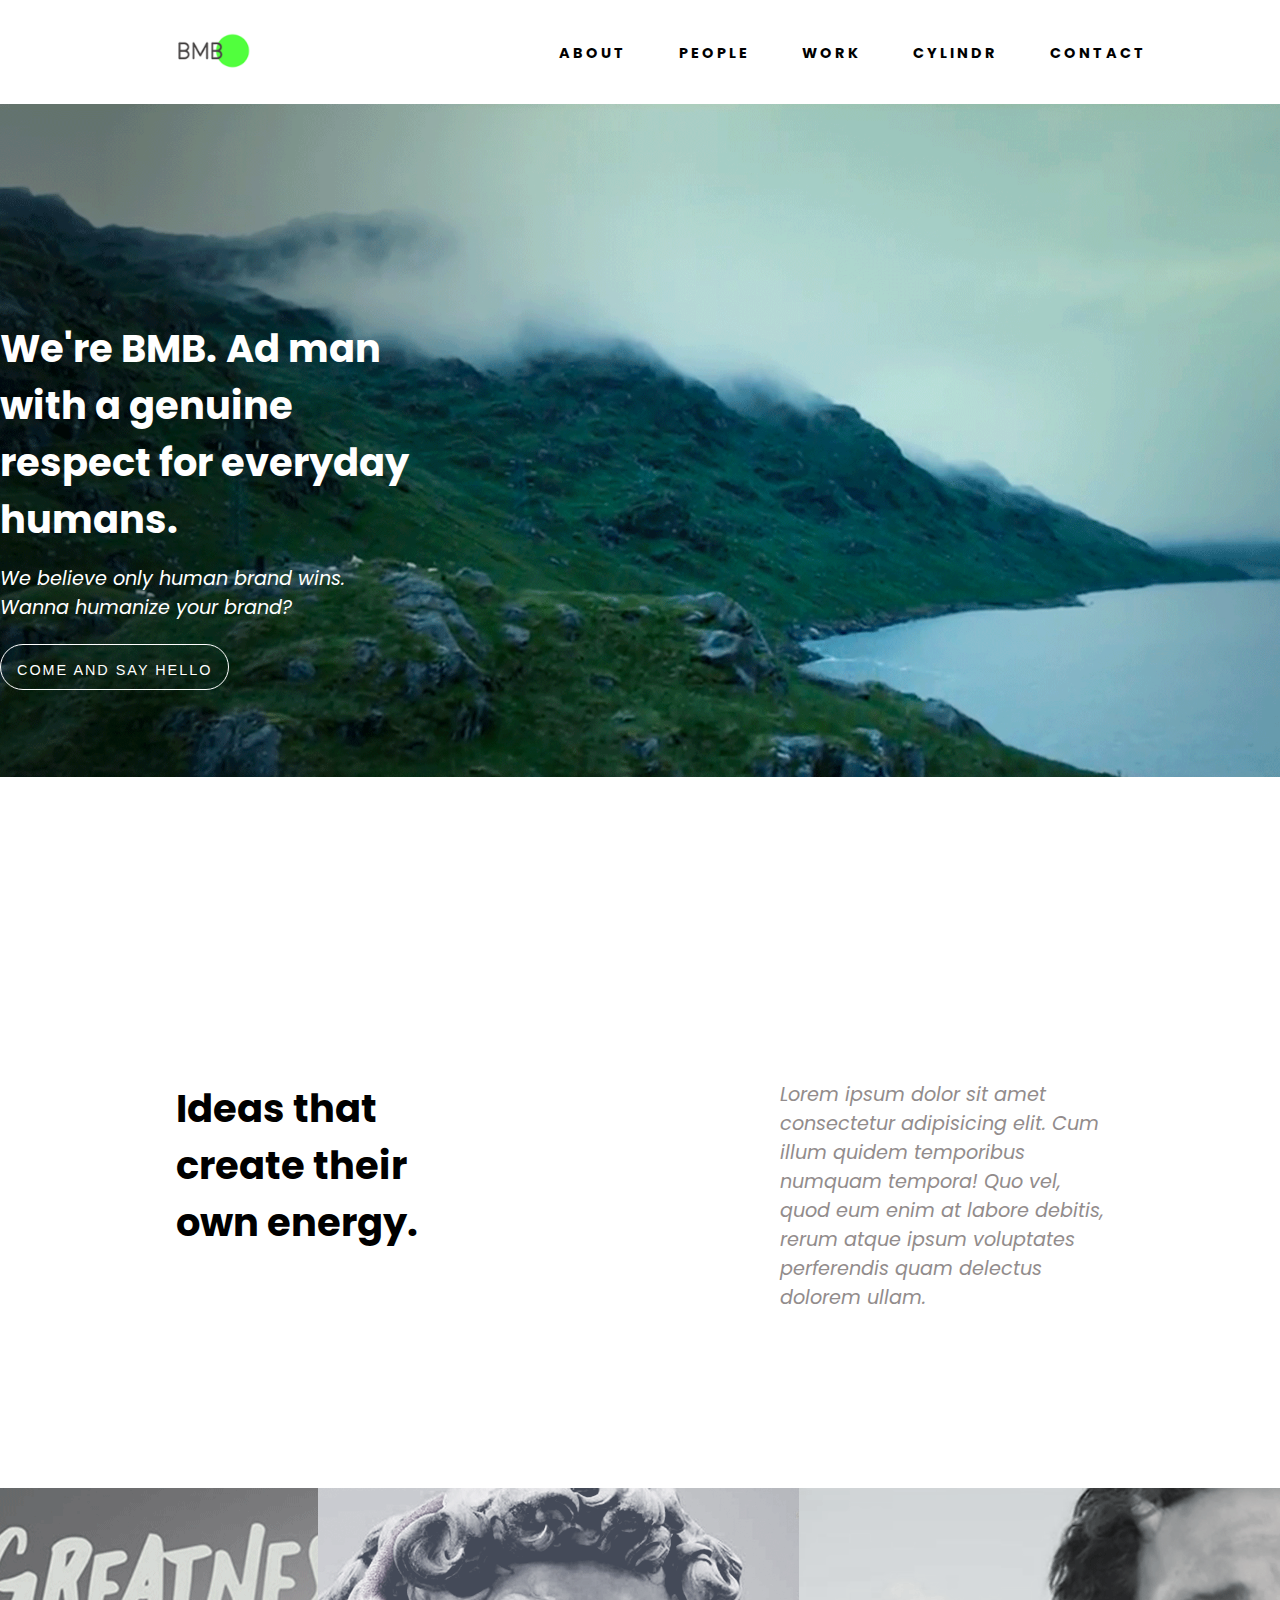
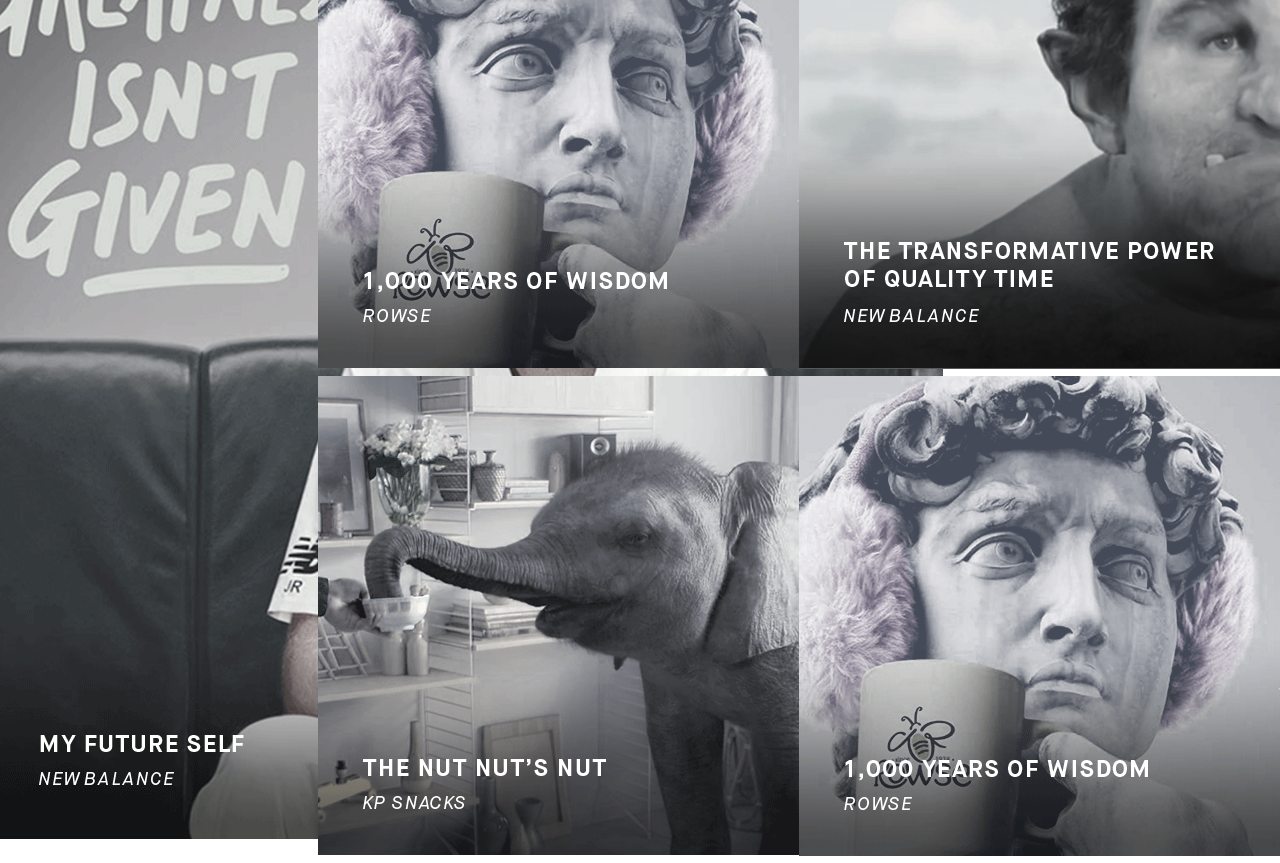
==== index.html @ da02ff1f "added gallery section, fixes soon" ====
<!DOCTYPE html>
<html lang="en">
<head>
    <meta charset="UTF-8">
    <meta name="viewport" content="width=device-width, initial-scale=1.0">
    <meta http-equiv="X-UA-Compatible" content="ie=edge">
    <link href="https://fonts.googleapis.com/css?family=Poppins&display=swap" rel="stylesheet">
    <link rel="stylesheet" href="style.css">
    <title>Document</title>
</head>
<body>
    <!-- Navigation -->
    <div class="wrapper">
        <nav>
            <div class="logo">
                <img src="logo.png" alt="logo">
            </div>
            <ul class="nav-links">
                <li><a href="#" class="underline">About</a></li>
                <li><a href="#" class="underline">People</a></li>
                <li><a href="#" class="underline">Work</a></li>
                <li><a href="#" class="underline">Cylindr</a></li>
                <li><a href="#" class="underline">Contact</a></li>
            </ul>
            <div class="burger">
                <div class="line1"></div>
                <div class="line2"></div>
                <div class="line3"></div>
            </div>
        </nav>
    </div>

    <!-- Jumbotron -->
    <div id="lead-banner">
        <img src="photos/main-kv.png" alt="main kv">
        <div class="banner-overlay">
            <div class="wrapper">
                <div class="banner-title">
                    <h1>We're BMB. Ad man with a genuine respect for everyday humans.</h1>
                    <p>We believe only human brand wins. Wanna humanize your brand?</p>
                    <button class="hello"><a href="#">Come and say hello</a></button>
                </div>
                
            </div>
        </div>
    </div>

    <!-- Ideas -->
    <div class="wrapper">
        <div class="columns">
            <div class="ideas">
                <h1>Ideas that create their own energy.</h1>
            </div>
            <div class="paragraph">
                <p>Lorem ipsum dolor sit amet consectetur adipisicing elit. Cum illum quidem temporibus numquam tempora! Quo vel, quod eum enim at labore debitis, rerum atque ipsum voluptates perferendis quam delectus dolorem ullam.</p>
            </div> 
        </div>
    </div>

    <!-- Gallery -->
    <section class="gallery-section">
        <div class="gallery">
            <a href="photos/gallery/folio5.png" class="big"><img src="photos/gallery/folio5.png" alt="1.000 years of wisdom"></a>
            <a href="photos/gallery/folio11.png" class="big"><img src="photos/gallery/folio11.png" alt="Who's the daddy?"></a>
            <a href="photos/gallery/folio3.png" class="big"><img src="photos/gallery/folio3.png" alt="The transformative power of quality time"></a>
            <a href="photos/gallery/folio2.png" class="big"><img src="photos/gallery/folio2.png" alt="The nut nut's nut"></a>
            <a href="photos/gallery/folio1.png" class="big"><img src="photos/gallery/folio1.png" alt="My future self"></a> 
            
            
        </div>
    </section>


    <script src="app.js"></script>
</body>
</html>
---- style.css ----
* {
    margin: 0;
    padding: 0;
    box-sizing: border-box;
}

body {
    background-color: #fff;
    font-family: 'Poppins', sans-serif;
}

:root {
    --main-green: #51FF3D;
    --overlay-color: rgba(0, 0, 0, 0.15);
}

.wrapper {
    max-width: 1400px;
    margin: auto;
}

nav {
    display: flex;
    justify-content: space-around;
    align-items: center;
    color: #000;
    text-transform: uppercase;
}

.logo {
    transform: scale(0.);
    -webkit-transform: scale(0.4);
    scale: (0.4);
    -moz-transform: scale(0.);
    scale: (0.4);
    -ms-transform: scale(0.);
    scale: (0.4);
    -o-transform: scale(0.);
    scale: (0.4);
}

.nav-links {
    display: flex;
    justify-content: space-around;
    width: 50%;
}

.nav-links li {
    list-style: none;
}

.nav-links a {
    text-decoration: none;
    color: #000;
    letter-spacing: 3px;
    font-weight: bold;
    font-size: .9rem;
}

.burger {
    display: none;
    cursor: pointer;
}

.burger div {
    width: 25px;
    height: 2px;
    background-color: #000;
    margin: 5px;
    transition: all .3s ease;
    -webkit-transition: all .3s ease;
    -moz-transition: all .3s ease;
    -ms-transition: all .3s ease;
    -o-transition: all .3s ease;
}

hr {
    display: none;
}

.underline {
    display: inline-block;
    position: relative;
}

.underline::before {
    content: '';
    position: absolute;
    width: 100%;
    transform: scaleX(0);
    height: 7px;
    bottom: -7px;
    left: 0;
    background-color: var(--main-green);
    transform-origin: bottom right;
    transition: transform 0.18s ease-out;
}

.underline:hover::before {
    transform: scaleX(1);
    transform-origin: bottom left;
}

/* Jumbotron */
#lead-banner img {
    width: 100%;
    background: no-repeat center center;
}

#lead-banner {
    height: 88.9vh;
    overflow: hidden;
    position: relative;
}

.banner-overlay {
    position: absolute;
    top: 27%;
    width: 100%;
    
}

.banner-title {
    color: #fff;
    max-width: 440px;
    font-size: 1.2rem;
}

#lead-banner p {
    /* font-size: .8rem; */
    font-style: italic;
    margin-top: 1rem;
    max-width: 350px;
}

.hello {
    border: 1px solid #fff;
    font-size: 1.5rem;
    background: none;
    padding: 8px 16px;
    /* line-height: 100%; */
    text-decoration: none;
    margin-top: 1.4rem;
    border-radius: 50px;
    -webkit-border-radius: 50px;
    -moz-border-radius: 50px;
    -ms-border-radius: 50px;
    -o-border-radius: 50px;
    letter-spacing: 2px;
    transition: .8s;
    -webkit-transition: .8s;
    -moz-transition: .8s;
    -ms-transition: .8s;
    -o-transition: .8s;
    cursor: pointer;
}

.hello a {
    text-decoration: none;
    color: #fff;
    text-transform: uppercase;
    font-size: .6em;
    
}

.columns {
    display: flex;
}

.columns .ideas {
    font-weight: 700;
    max-width: 380px;
    flex: 2;
    padding: 4rem;
    margin: 7rem;
    font-size: 1.2rem;
}

.columns .paragraph {
    /* max-width: 320px; */
    flex: 2;
    padding: 4rem;
    margin: 7rem;
    font-style: italic;
    color: rgb(146, 140, 140);
    font-size: .9em;
    max-width: 480px;
    font-size: 1.2rem;
}

/* Gallery */
.gallery-section .gallery {
    display: grid;
    grid-template-columns: repeat(5, 1fr);
    /*overflow: hidden;*/
    
}

.gallery-section .gallery a:nth-child(1) {
    grid-row: 1/3;
    grid-column: 1/4;
}

.gallery-section .gallery a:nth-child(2) {
    grid-row: 1/2;
    grid-column: 4/5;
}






@media screen and (max-width: 1024px) {
    .nav-links {
        width: 60%;
    }
}

@media screen and (max-width: 700px) {
    body {
        overflow-x: hidden;
    }
    
        
    .nav-links {
        position: absolute;
        right: 0;
        height: 50vh;
        top: 9vh;
        background-color: #fff;
        flex-direction: column;
        align-items: center;
        width: 100%;
        transform: translateX(100%);
        -webkit-transform: translateX(100%);
        -moz-transform: translateX(100%);
        -ms-transform: translateX(100%);
        -o-transform: translateX(100%);
        transition: transform .5s ease-in;
        -webkit-transition: transform .5s ease-in;
        -moz-transition: transform .5s ease-in;
        -ms-transition: transform .5s ease-in;
        -o-transition: transform .5s ease-in;
        z-index: 99;
    }

    .nav-links li {
        opacity: 0;

    }

    .nav-links a {
        letter-spacing: 1px;
        font-size: 1.2em;
        cursor: default;
    }

    .burger {
        display: block;
    }


    .nav-active {
        transform: translateX(0);
        -webkit-transform: translateX(0);
        -moz-transform: translateX(0);
        -ms-transform: translateX(0);
        -o-transform: translateX(0);
    }

    @keyframes navLinkFade {
        from {
            opacity: 0;
            transform: translateX(50px);
            -webkit-transform: translateX(50px);
            -moz-transform: translateX(50px);
            -ms-transform: translateX(50px);
            -o-transform: translateX(50px);
        }

        to {
            opacity: 1;
            transform: translateX(0px);
            -webkit-transform: translateX(0px);
            -moz-transform: translateX(0px);
            -ms-transform: translateX(0px);
            -o-transform: translateX(0px);
        }
    }

    .toggle .line1 {
        transform: rotate(-45deg) translate(-5px, 6px);
        -webkit-transform: rotate(-45deg) translate(-5px, 6px);
        -moz-transform: rotate(-45deg) translate(-5px, 6px);
        -ms-transform: rotate(-45deg) translate(-5px, 6px);
        -o-transform: rotate(-45deg) translate(-5px, 6px);
    }

    .toggle .line2 {
        opacity: 0;
    }

    .toggle .line3 {
        transform: rotate(45deg) translate(-5px, -6px);
        -webkit-transform: rotate(45deg) translate(-5px, -6px);
        -moz-transform: rotate(45deg) translate(-5px, -6px);
        -ms-transform: rotate(45deg) translate(-5px, -6px);
        -o-transform: rotate(45deg) translate(-5px, -6px);
    }
    .underline::before {
        display: none;
    }
}
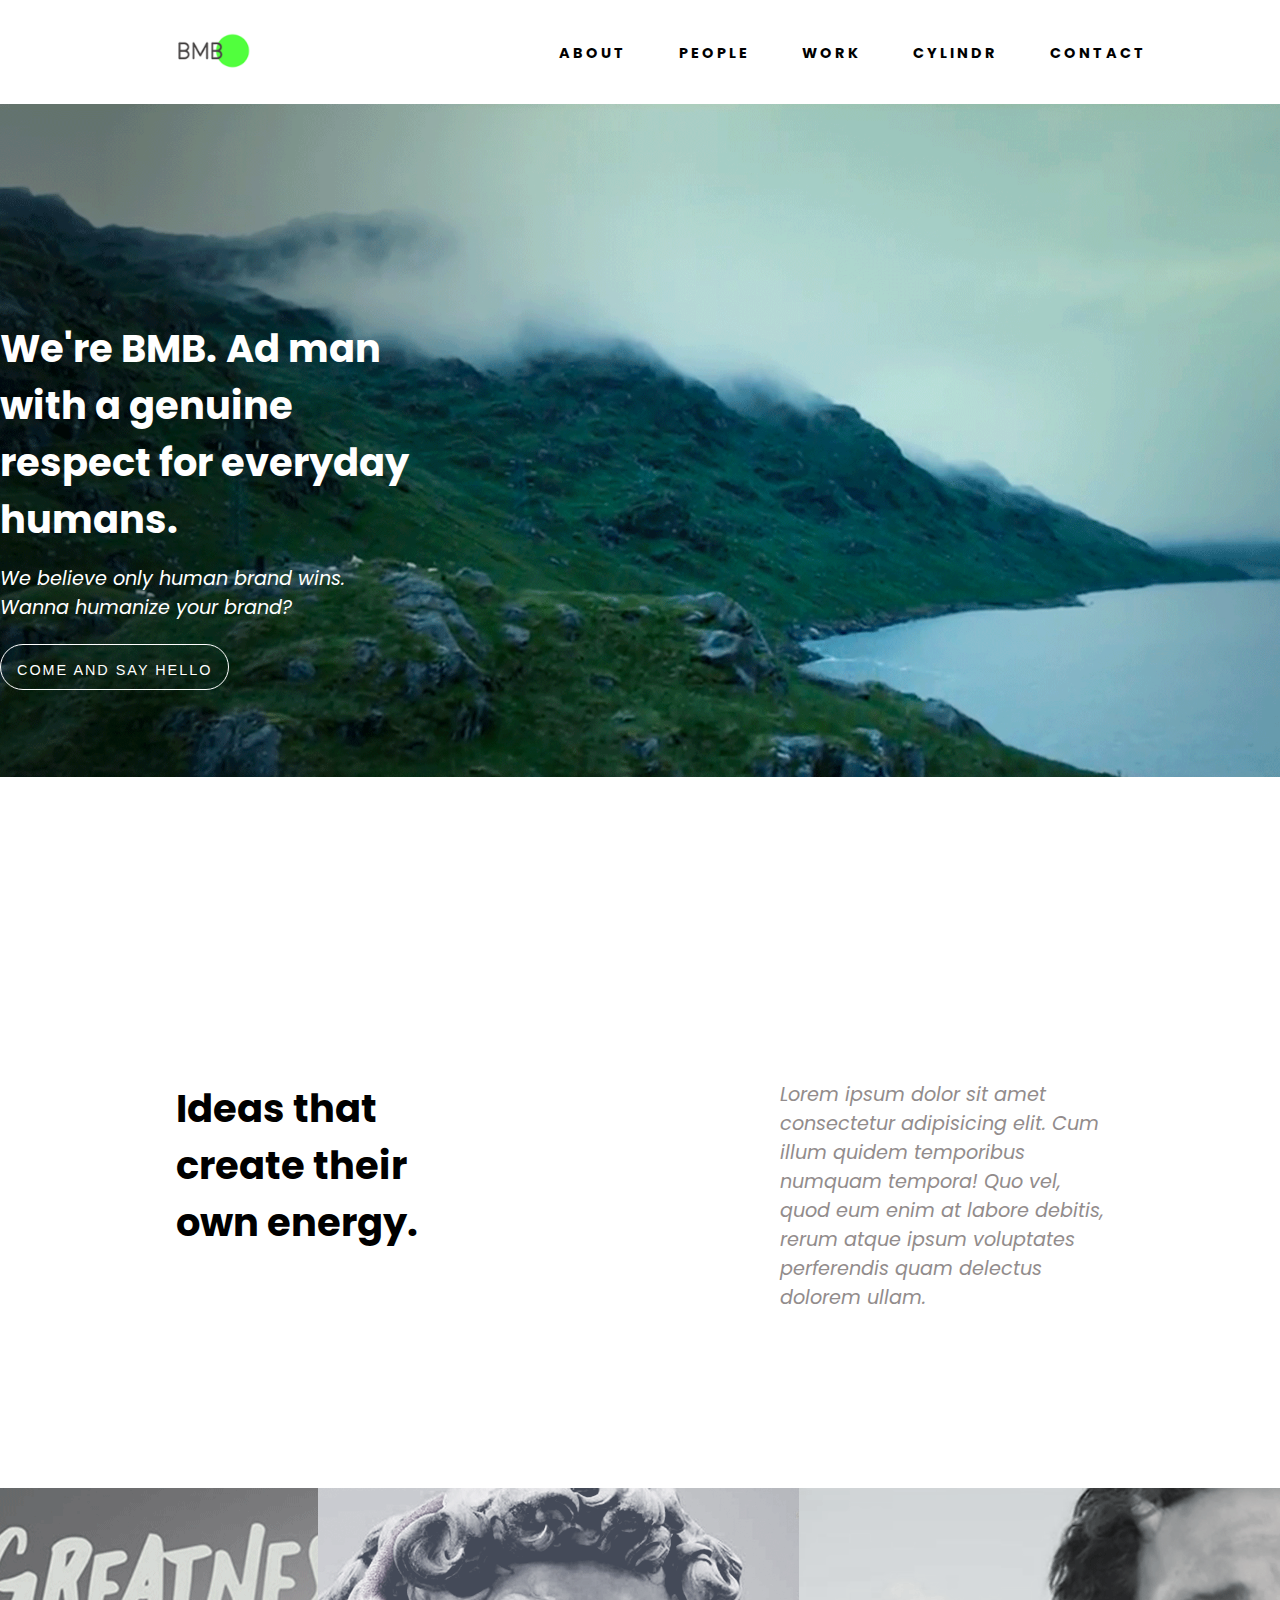
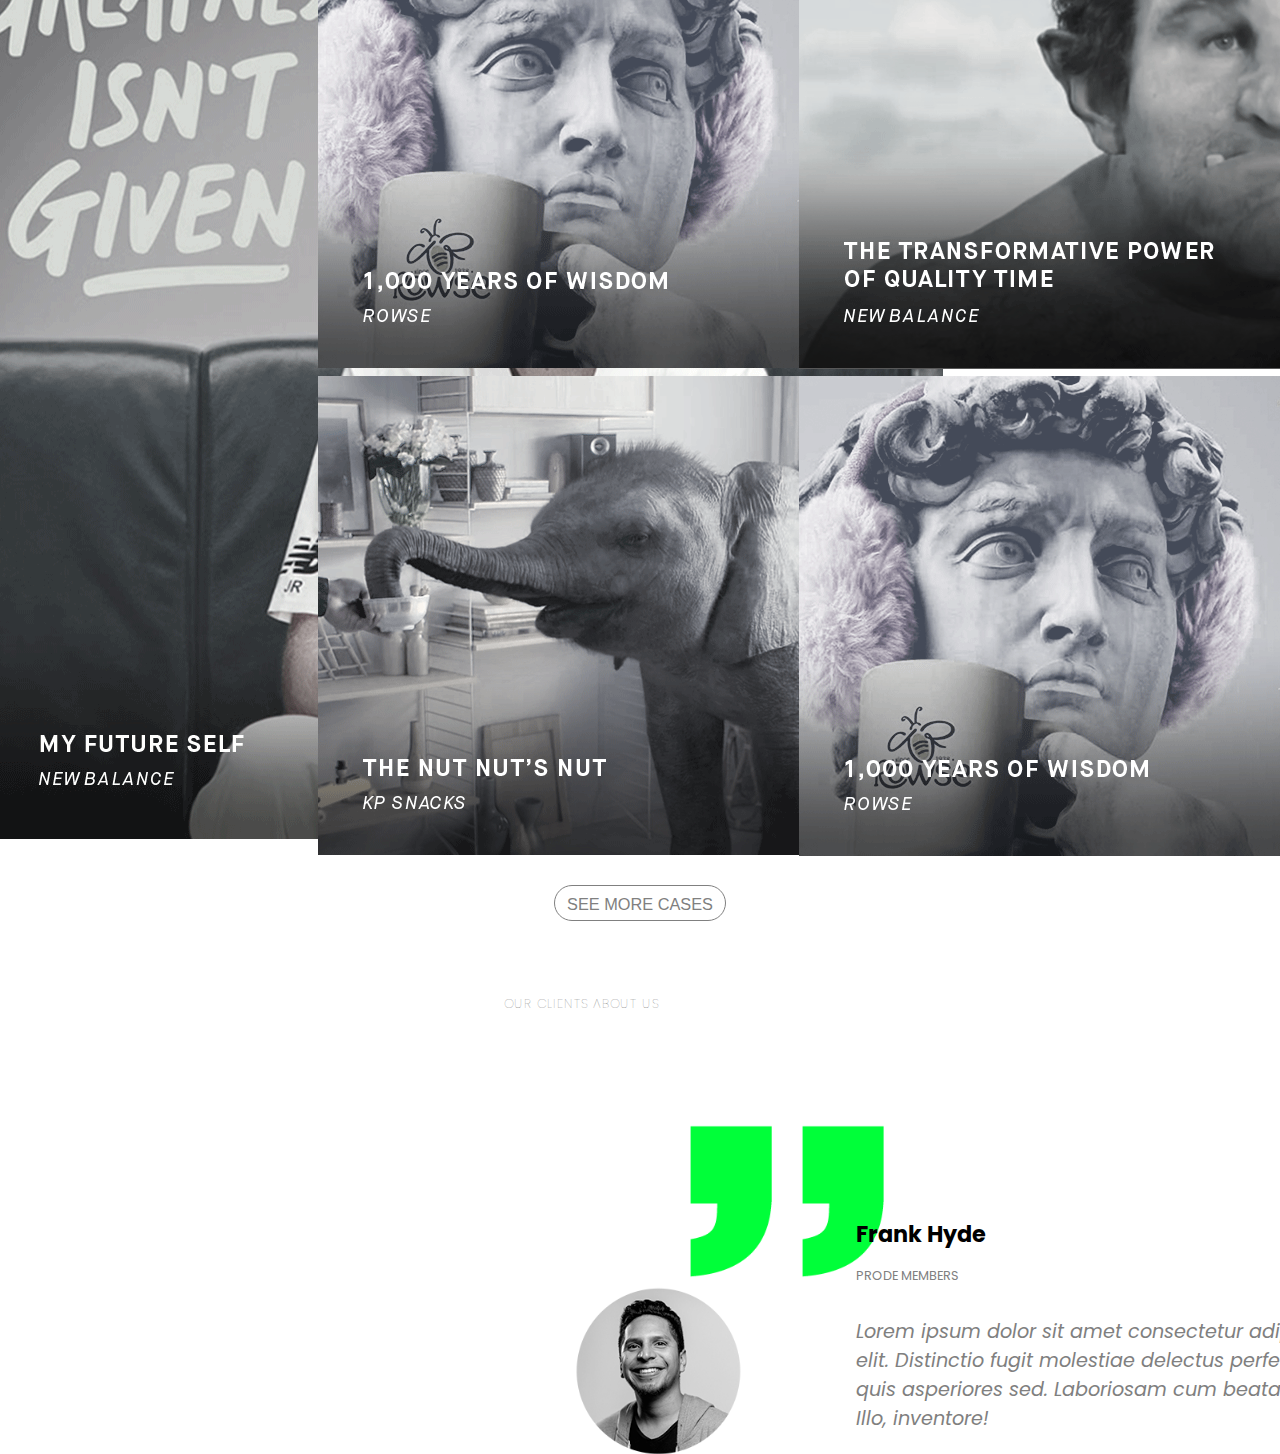
==== commit 31e4340d: "about us" ====
--- a/index.html
+++ b/index.html
@@ -65,10 +65,22 @@
             <a href="photos/gallery/folio3.png" class="big"><img src="photos/gallery/folio3.png" alt="The transformative power of quality time"></a>
             <a href="photos/gallery/folio2.png" class="big"><img src="photos/gallery/folio2.png" alt="The nut nut's nut"></a>
             <a href="photos/gallery/folio1.png" class="big"><img src="photos/gallery/folio1.png" alt="My future self"></a> 
-            
-            
         </div>
     </section>
+    <div class="cases">
+        <button class="hello2"><a href="#">See more cases</a></button>
+    </div>
+
+    <!-- Clients -->
+    <section class="clients">
+        <h2>Our clients about us</h2>
+        <h3>Frank Hyde</h3>
+        <h4>Prode Members</h4>
+        <img src="photos/quotes.png" alt="quotes">
+        <img src="photos/testimonialphoto.png" class="testimonial" alt="testimonial photo">
+        <blockquote>Lorem ipsum dolor sit amet consectetur adipisicing elit. Distinctio fugit molestiae delectus perferendis, quis asperiores sed. Laboriosam cum beatae et. Illo, inventore!</blockquote>
+    </section>
+
 
 
     <script src="app.js"></script>
--- a/style.css
+++ b/style.css
@@ -205,6 +205,106 @@
     grid-row: 1/2;
     grid-column: 4/5;
 }
+
+.cases {
+    text-align: center;
+    margin-bottom: 2rem;
+    transition: .6s;
+    -webkit-transition: .6s;
+    -moz-transition: .6s;
+    -ms-transition: .6s;
+    -o-transition: .6s;
+}
+
+.hello2 {
+    border: 1px solid grey;
+    font-size: 1.7rem;
+    background: none;
+    
+    padding: 8px 12px;
+    line-height: 50%;
+    text-decoration: none;
+    margin-top: 1.4rem;
+    border-radius: 50px;
+}
+
+.hello2 a {
+    text-decoration: none;
+    text-transform: uppercase;
+    font-size: .6em;
+    color: grey;
+}
+
+/* Clients */
+
+.clients {
+    margin: 6rem;
+    position: relative;
+}
+
+.clients h2 {
+    position: absolute;
+    top: -30px;
+    left: 400px;
+    color: grey;
+    font-size: .8em;
+    text-transform: uppercase;
+    padding: 8px;
+    font-weight: 100;
+    letter-spacing: 1px;
+}
+
+.clients h3 {
+    position: absolute;
+    top: 200px;
+    left: 760px;
+    z-index: 2;
+    font-size: 1.4em;
+}
+
+.clients h4 {
+    position: absolute;
+    top: 250px;
+    left: 760px;
+    text-transform: uppercase;
+    color: grey;
+    font-weight: 400;
+    font-size: .8em;
+}
+
+.clients img {
+    position: absolute;
+    left: 570px;
+    top: 90px;
+    transform: scale(.8);
+    -webkit-transform: scale(.8);
+    -moz-transform: scale(.8);
+    -ms-transform: scale(.8);
+    -o-transform: scale(.8);
+}
+
+.clients .testimonial {
+    position: absolute;
+    top: 250px;
+    left: 460px;
+    transform: scale(.8);
+    -webkit-transform: scale(.8);
+    -moz-transform: scale(.8);
+    -ms-transform: scale(.8);
+    -o-transform: scale(.8);
+}
+
+.clients blockquote {
+    position: absolute;
+    top: 300px;
+    left: 760px;
+    width: 500px;
+    color: grey;
+    font-style: italic;
+    font-size: 1.2em;
+}
+
+
 
 
 
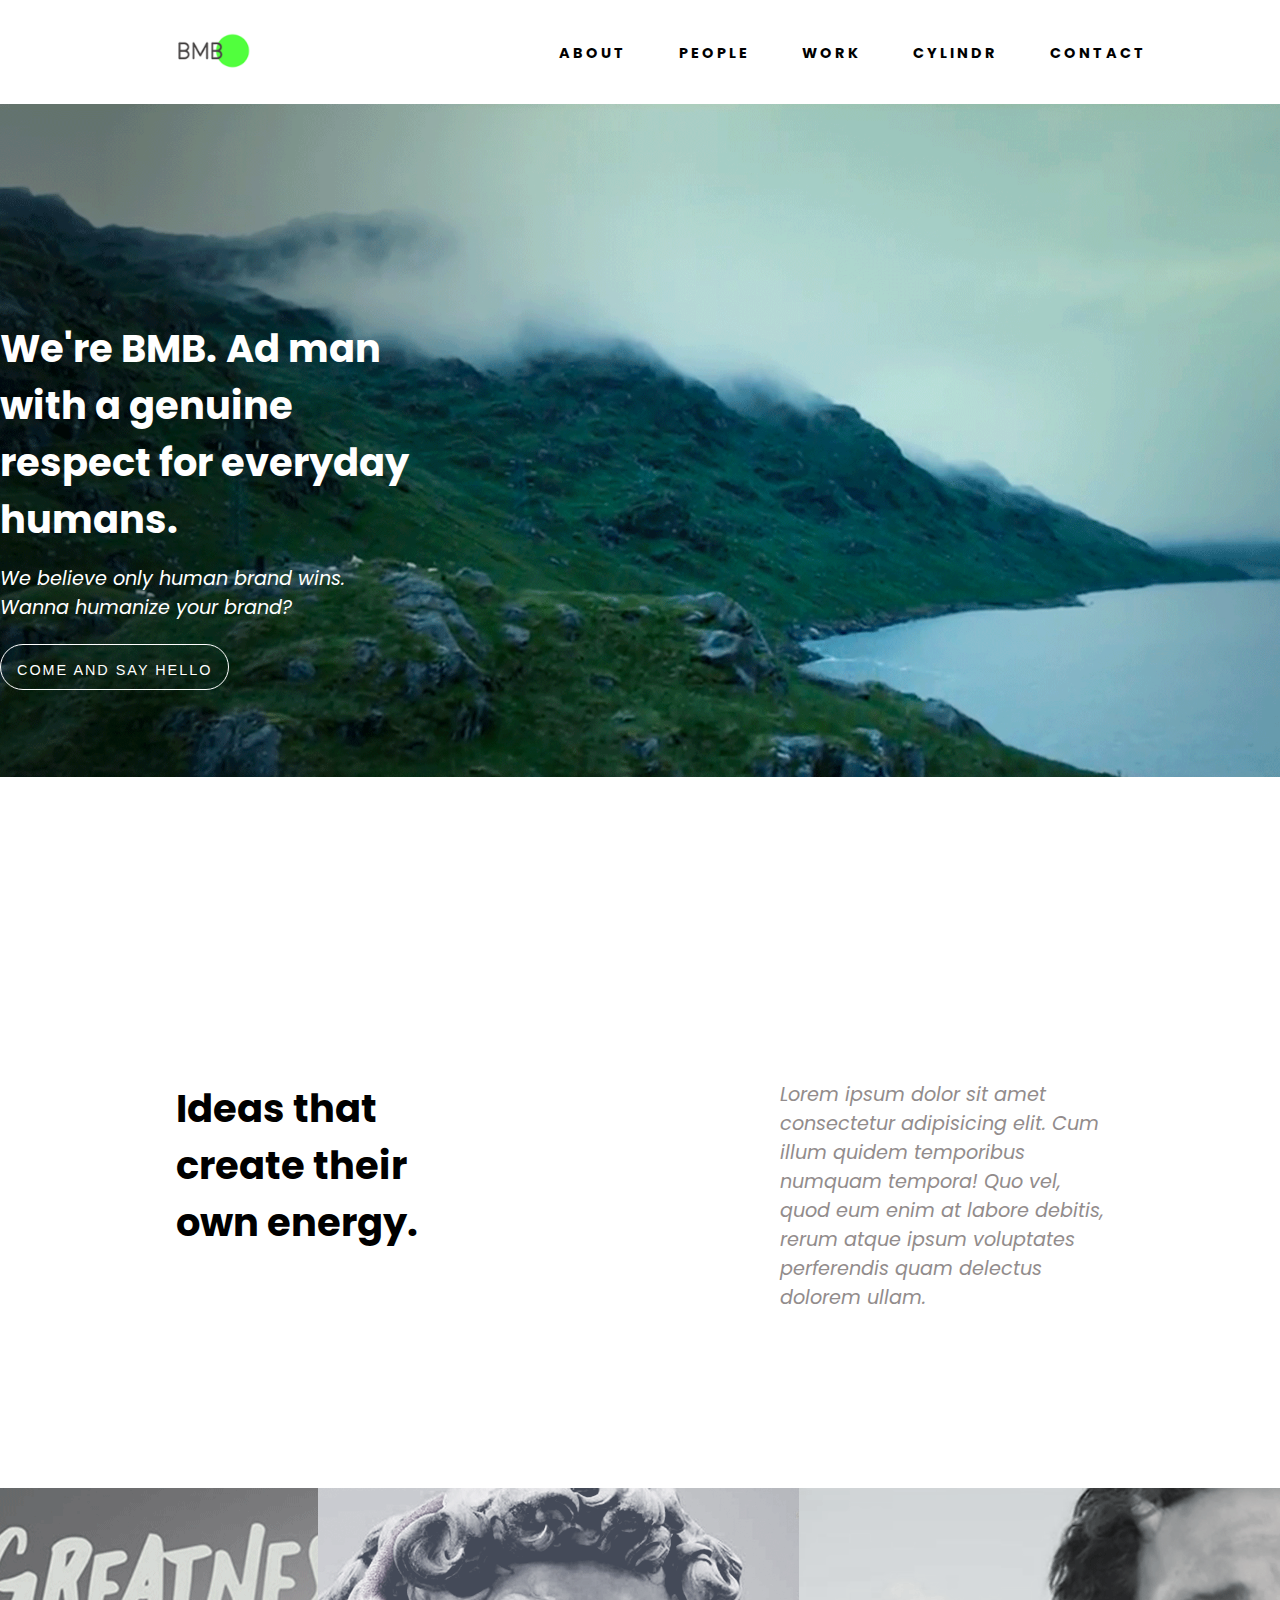
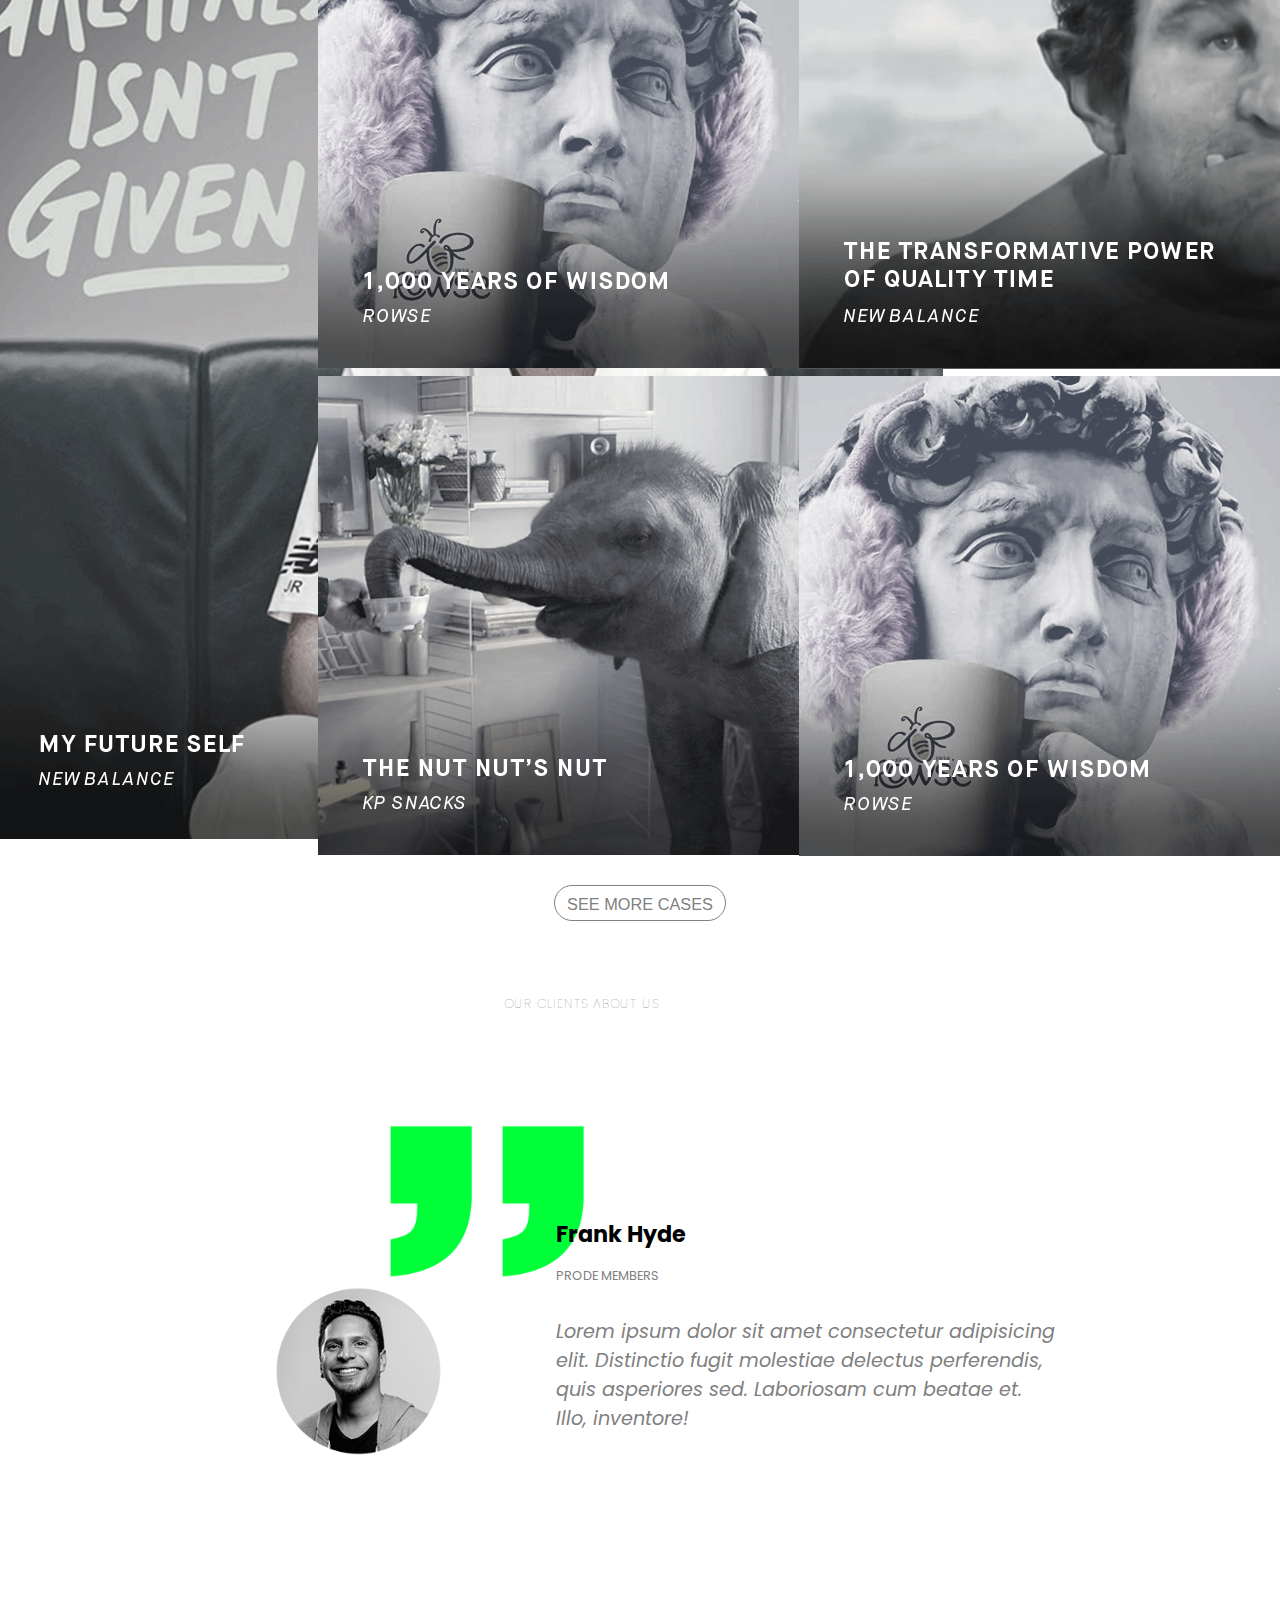
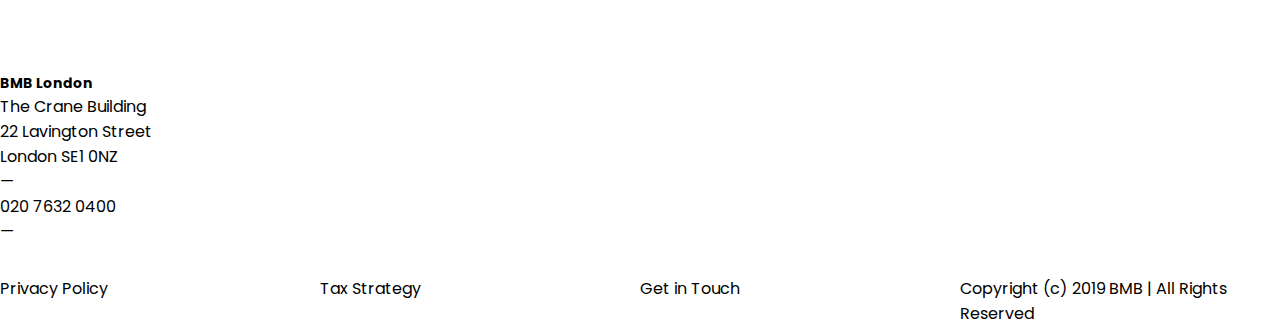
==== commit e312cf92: "added footer" ====
--- a/index.html
+++ b/index.html
@@ -72,16 +72,48 @@
     </div>
 
     <!-- Clients -->
-    <section class="clients">
-        <h2>Our clients about us</h2>
-        <h3>Frank Hyde</h3>
-        <h4>Prode Members</h4>
-        <img src="photos/quotes.png" alt="quotes">
-        <img src="photos/testimonialphoto.png" class="testimonial" alt="testimonial photo">
-        <blockquote>Lorem ipsum dolor sit amet consectetur adipisicing elit. Distinctio fugit molestiae delectus perferendis, quis asperiores sed. Laboriosam cum beatae et. Illo, inventore!</blockquote>
-    </section>
+    <div class="wrapper">
+        <div class="clients">
+            <h2>Our clients about us</h2>
+            <h3>Frank Hyde</h3>
+            <h4>Prode Members</h4>
+            <img src="photos/quotes.png" alt="quotes">
+            <img src="photos/testimonialphoto.png" class="testimonial" alt="testimonial photo">
+            <blockquote>Lorem ipsum dolor sit amet consectetur adipisicing elit. Distinctio fugit molestiae delectus perferendis, quis asperiores sed. Laboriosam cum beatae et. Illo, inventore!</blockquote>
+        </div>
+    </div>
 
 
+    <!-- Footer -->
+    <div class="wrapper">
+    <footer id="bmb-footer" class="footer">
+        <div class="bmb-container">
+            <div class="footer__contact">
+                <h6>BMB London</h6>
+                <p>The Crane Building</p>
+                <p>22 Lavington Street</p>
+                <p>London SE1 0NZ</p>
+                <p>—</p>
+                <p>020 7632 0400</p>
+                <p>—</p>
+            </div>
+            
+
+            <div class="footer__nav">
+                <div class="footer__navbar">
+                    <div class="footer__menu">
+                        <ul id="menu-footer-menu" class="menu">
+                            <li>Privacy Policy</li>
+                            <li>Tax Strategy</li>
+                            <li>Get in Touch</li>
+                            <li>Copyright (c) 2019 BMB | All Rights Reserved</li>
+                        </ul>
+                    </div>                
+                </div>
+            </div>
+        </div>
+    </footer>
+    </div>
 
     <script src="app.js"></script>
 </body>
--- a/style.css
+++ b/style.css
@@ -240,6 +240,7 @@
 .clients {
     margin: 6rem;
     position: relative;
+    
 }
 
 .clients h2 {
@@ -257,7 +258,7 @@
 .clients h3 {
     position: absolute;
     top: 200px;
-    left: 760px;
+    left: 460px;
     z-index: 2;
     font-size: 1.4em;
 }
@@ -265,7 +266,7 @@
 .clients h4 {
     position: absolute;
     top: 250px;
-    left: 760px;
+    left: 460px;
     text-transform: uppercase;
     color: grey;
     font-weight: 400;
@@ -274,7 +275,7 @@
 
 .clients img {
     position: absolute;
-    left: 570px;
+    left: 270px;
     top: 90px;
     transform: scale(.8);
     -webkit-transform: scale(.8);
@@ -286,7 +287,7 @@
 .clients .testimonial {
     position: absolute;
     top: 250px;
-    left: 460px;
+    left: 160px;
     transform: scale(.8);
     -webkit-transform: scale(.8);
     -moz-transform: scale(.8);
@@ -297,15 +298,37 @@
 .clients blockquote {
     position: absolute;
     top: 300px;
-    left: 760px;
+    left: 460px;
     width: 500px;
     color: grey;
     font-style: italic;
     font-size: 1.2em;
 }
 
-
-
+    
+.bmb-container {
+    margin-top: 47rem;
+}
+
+.footer p {
+    text-decoration: none;
+}
+
+footer h6 {
+    font-weight: bold;
+    font-size: 14px;
+    
+}
+
+.menu {
+    display: grid;
+    grid-template-columns: repeat(4, 1fr);
+}
+
+.menu li{
+    list-style: none;
+    margin-top: 2rem;
+}
 
 
 
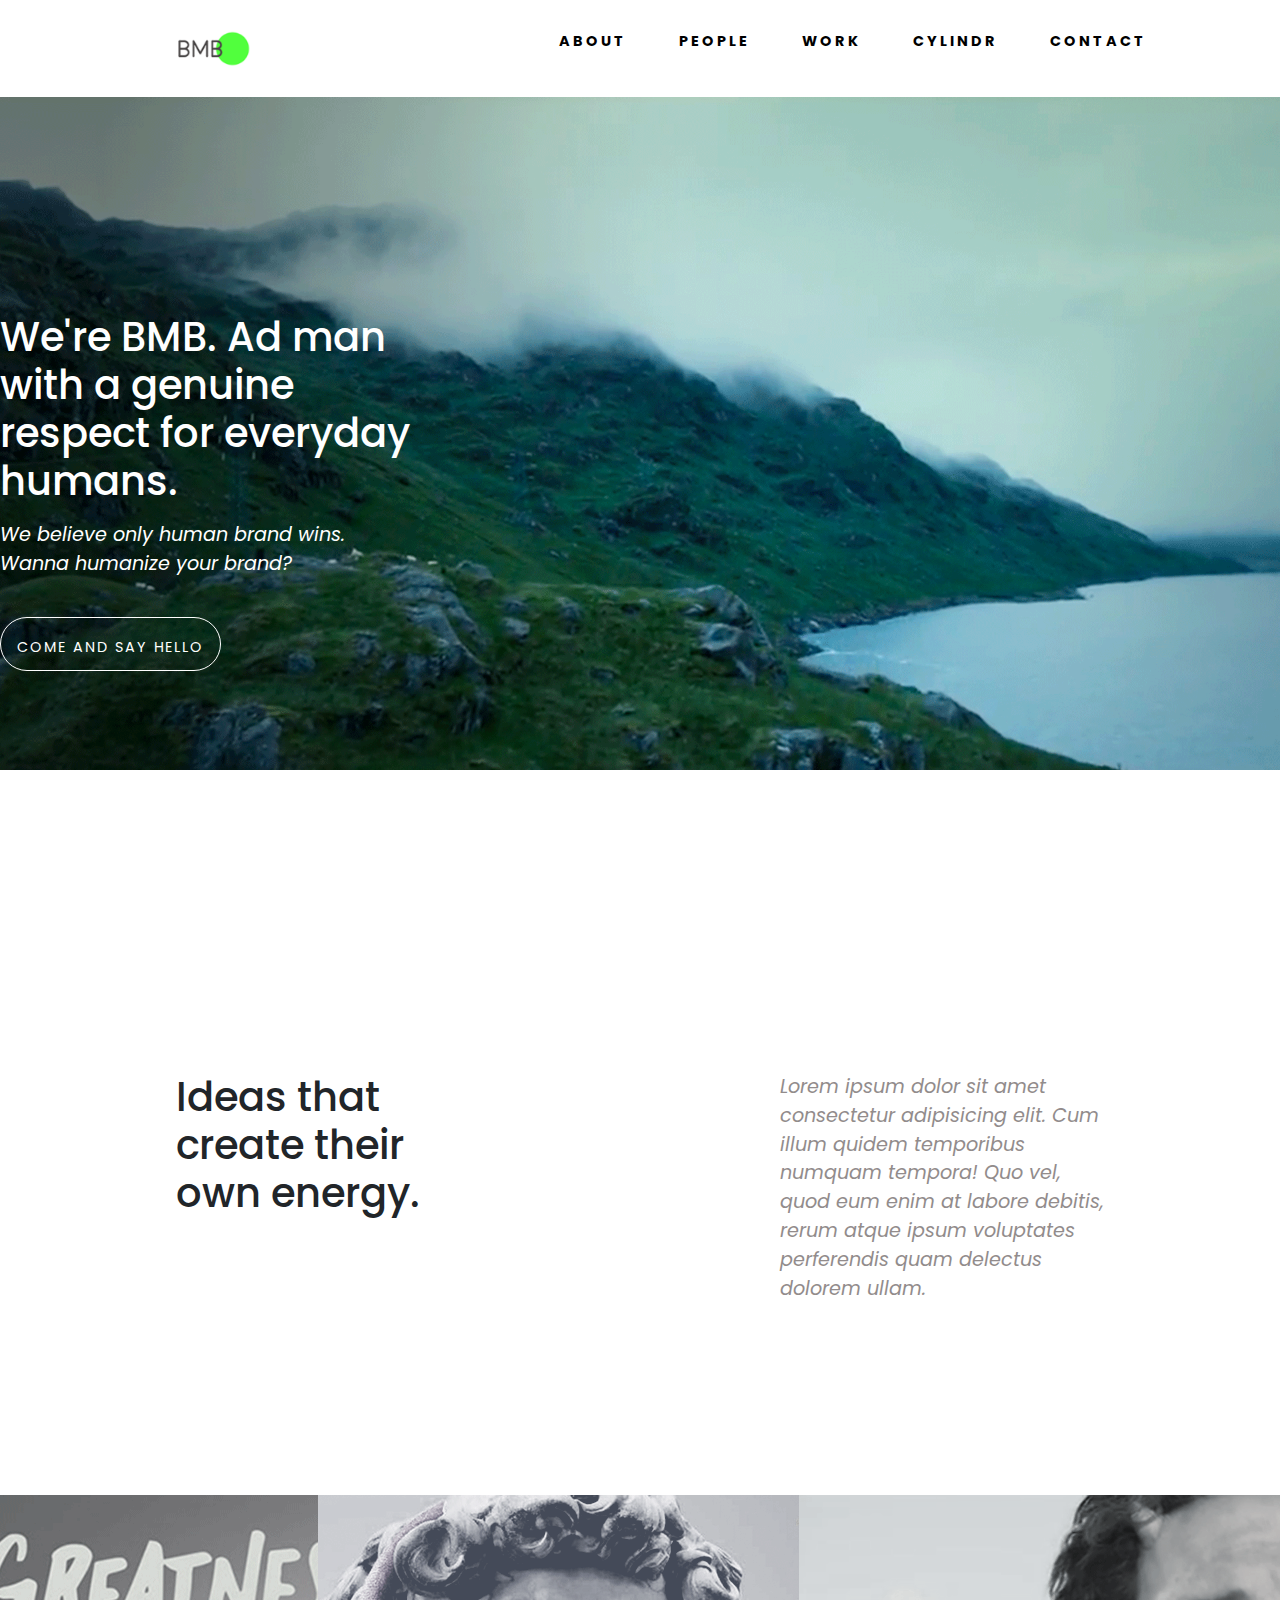
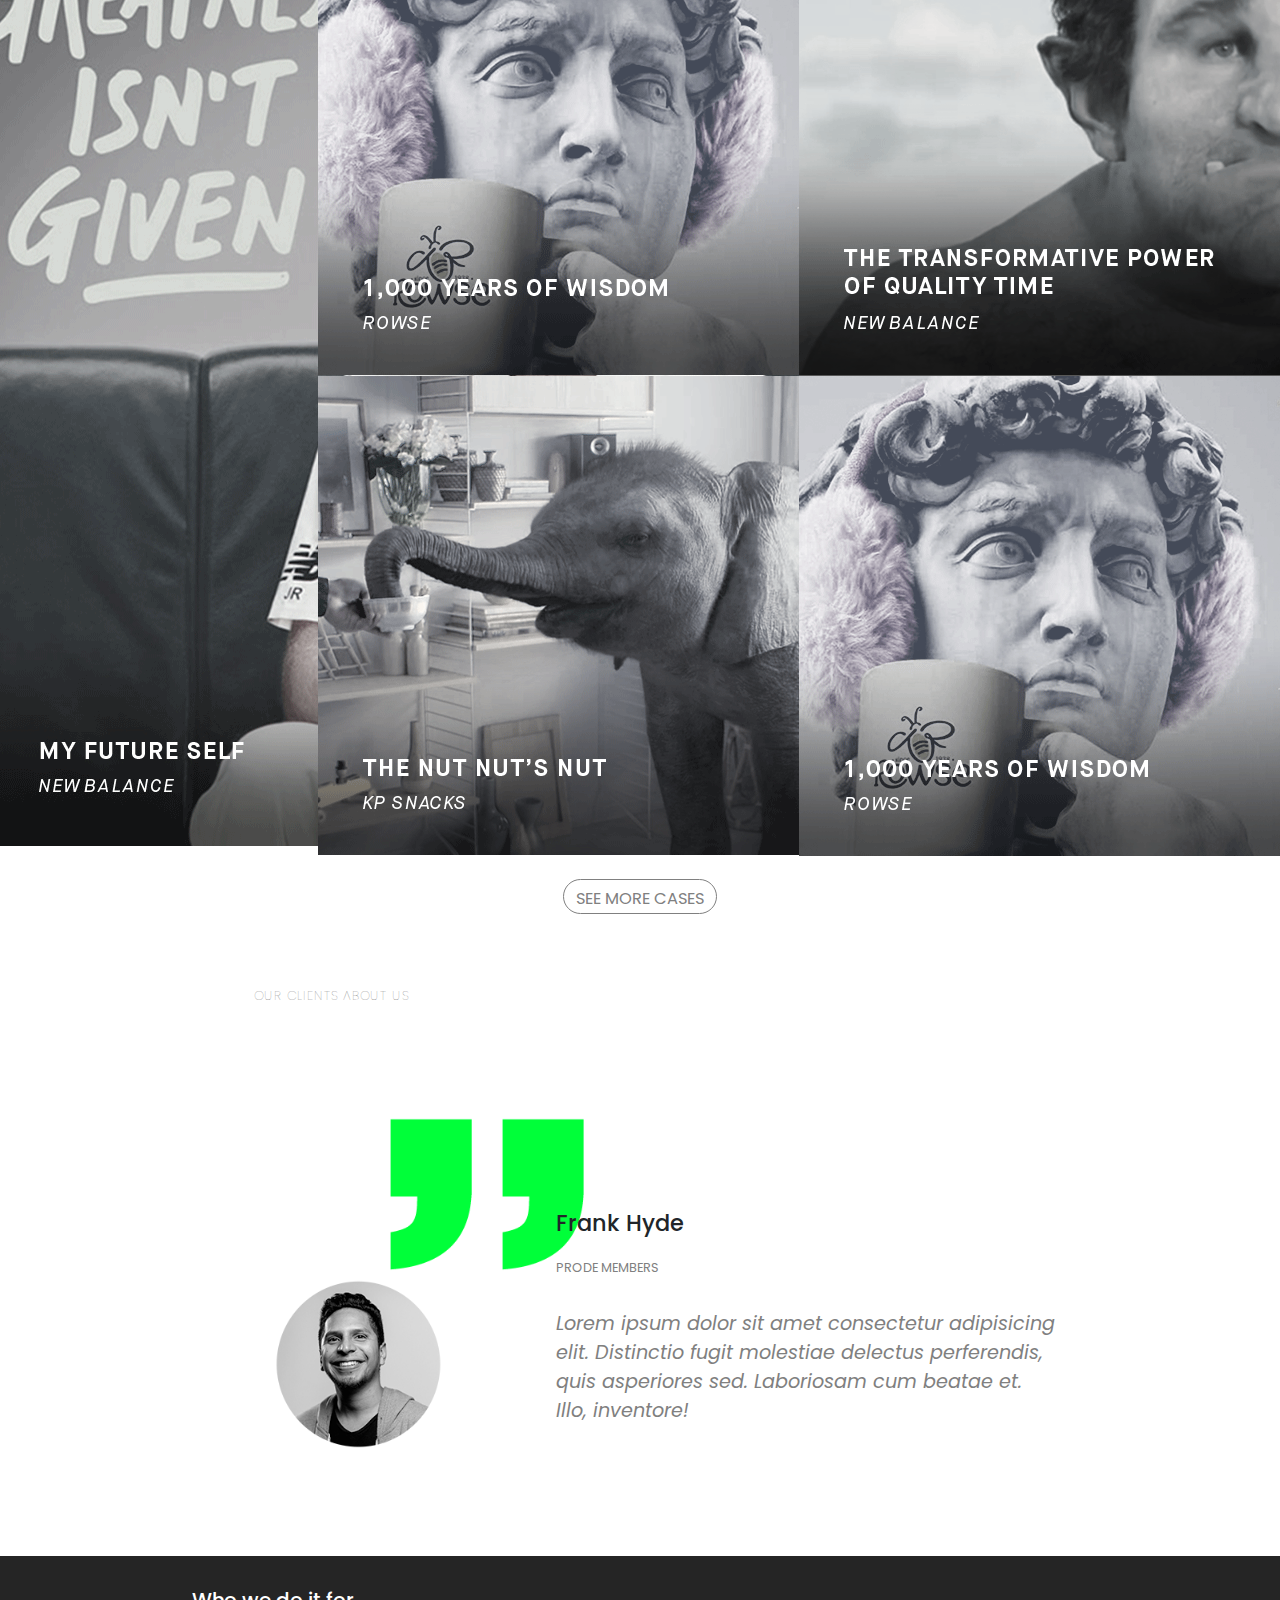
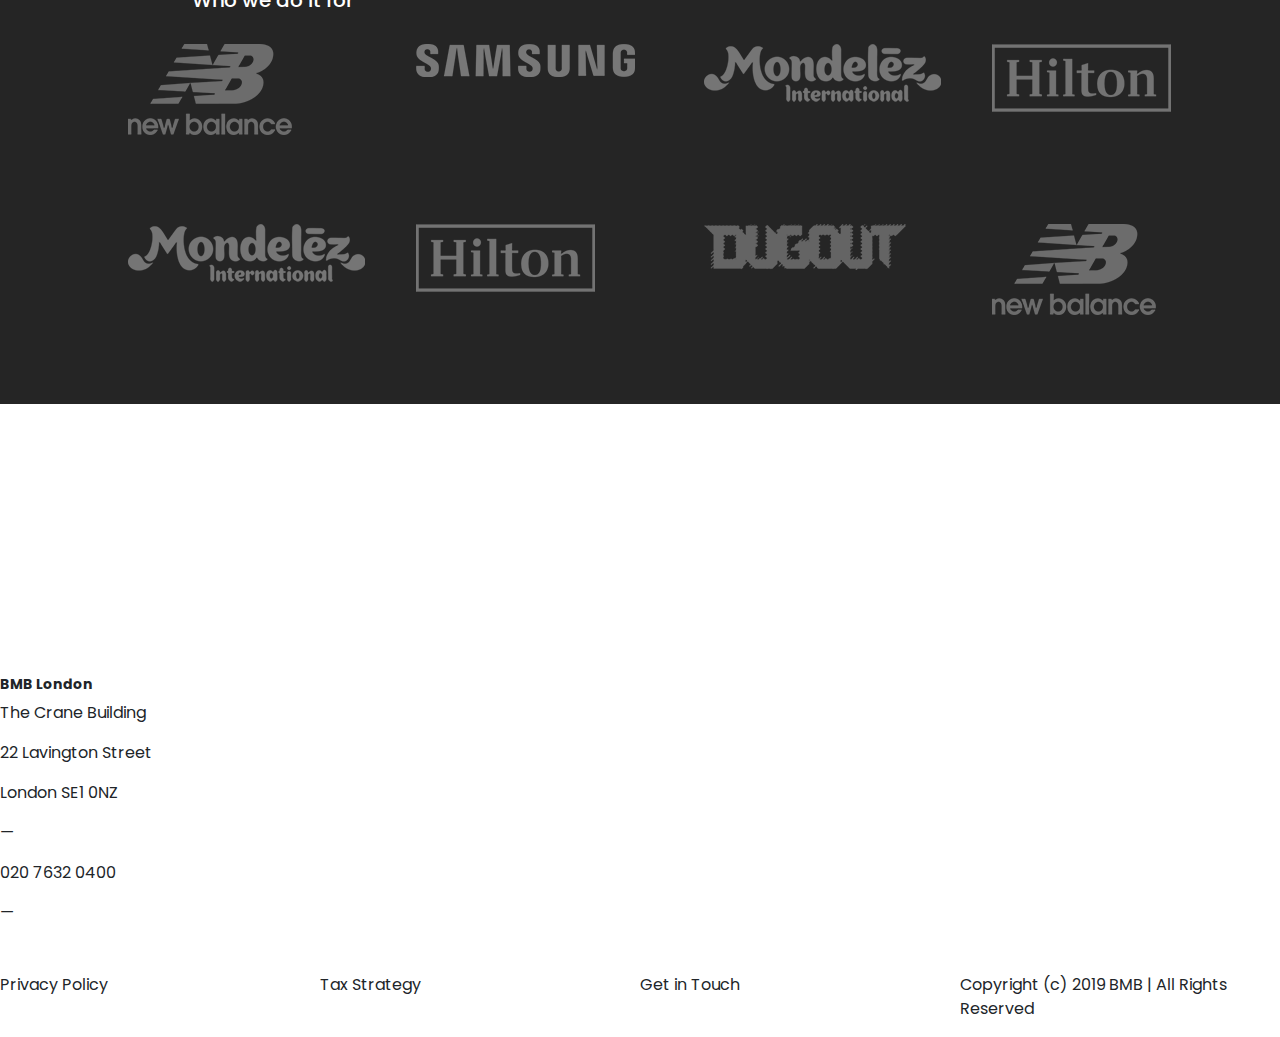
==== commit b1773605: "responsive elements added" ====
--- a/index.html
+++ b/index.html
@@ -5,6 +5,7 @@
     <meta name="viewport" content="width=device-width, initial-scale=1.0">
     <meta http-equiv="X-UA-Compatible" content="ie=edge">
     <link href="https://fonts.googleapis.com/css?family=Poppins&display=swap" rel="stylesheet">
+    <link rel="stylesheet" href="https://stackpath.bootstrapcdn.com/bootstrap/4.3.1/css/bootstrap.min.css" integrity="sha384-ggOyR0iXCbMQv3Xipma34MD+dH/1fQ784/j6cY/iJTQUOhcWr7x9JvoRxT2MZw1T" crossorigin="anonymous">
     <link rel="stylesheet" href="style.css">
     <title>Document</title>
 </head>
@@ -83,36 +84,66 @@
         </div>
     </div>
 
+    <!-- Logo-carousel -->
+    <h5>Who we do it for</h5>
+    <section class="row">
+        <div class="row">
+            <div class="col-xs-12 col-sm-6 col-lg-3">
+                <img src="photos/0011_client-newbalance.png" alt="new balance">
+            </div>
+            <div class="col-xs-12 col-sm-6 col-lg-3">
+                <img src="photos/0062_client-samsung.png" alt="samsung">
+            </div>
+            <div class="col-xs-12 col-sm-6 col-lg-3">
+                <img src="photos/0064_client-mondelez.png" alt="mondelez">
+            </div>
+            <div class="col-xs-12 col-sm-6 col-lg-3">
+                <img src="photos/0069_client-hilton.png" alt="hilton">
+            </div>
+            <div class="col-xs-12 col-sm-6 col-lg-3">
+                    <img src="photos/0064_client-mondelez.png" alt="mondelez">
+            </div>
+            <div class="col-xs-12 col-sm-6 col-lg-3">
+                <img src="photos/0069_client-hilton.png" alt="hilton">
+            </div>
+            <div class="col-xs-12 col-sm-6 col-lg-3">
+                <img src="photos/0070_client-dugout.png" alt="dugout">
+            </div>
+            <div class="col-xs-12 col-sm-6 col-lg-3">
+                <img src="photos/0011_client-newbalance.png" alt="new balance">
+            </div>
+        </div>
+    </section>
+
 
     <!-- Footer -->
+
     <div class="wrapper">
-    <footer id="bmb-footer" class="footer">
-        <div class="bmb-container">
-            <div class="footer__contact">
-                <h6>BMB London</h6>
-                <p>The Crane Building</p>
-                <p>22 Lavington Street</p>
-                <p>London SE1 0NZ</p>
-                <p>—</p>
-                <p>020 7632 0400</p>
-                <p>—</p>
-            </div>
-            
-
-            <div class="footer__nav">
-                <div class="footer__navbar">
-                    <div class="footer__menu">
-                        <ul id="menu-footer-menu" class="menu">
-                            <li>Privacy Policy</li>
-                            <li>Tax Strategy</li>
-                            <li>Get in Touch</li>
-                            <li>Copyright (c) 2019 BMB | All Rights Reserved</li>
-                        </ul>
-                    </div>                
+        <footer id="bmb-footer" class="footer">
+            <div class="bmb-container">
+                <div class="footer__contact">
+                    <h6>BMB London</h6>
+                    <p>The Crane Building</p>
+                    <p>22 Lavington Street</p>
+                    <p>London SE1 0NZ</p>
+                    <p>—</p>
+                    <p>020 7632 0400</p>
+                    <p>—</p>
+                </div>
+                <div class="footer__nav">
+                    <div class="footer__navbar">
+                        <div class="footer__menu">
+                            <ul id="menu-footer-menu" class="menu">
+                                <li>Privacy Policy</li>
+                                <li>Tax Strategy</li>
+                                <li>Get in Touch</li>
+                                <li>Copyright (c) 2019 BMB | All Rights Reserved</li>
+                            </ul>
+                        </div>                
+                    </div>
                 </div>
             </div>
-        </div>
-    </footer>
+        </footer>
     </div>
 
     <script src="app.js"></script>
--- a/style.css
+++ b/style.css
@@ -240,13 +240,13 @@
 .clients {
     margin: 6rem;
     position: relative;
-    
+    height: 50vh;
 }
 
 .clients h2 {
     position: absolute;
     top: -30px;
-    left: 400px;
+    left: 150px;
     color: grey;
     font-size: .8em;
     text-transform: uppercase;
@@ -307,7 +307,7 @@
 
     
 .bmb-container {
-    margin-top: 47rem;
+    margin-top: 17rem;
 }
 
 .footer p {
@@ -330,8 +330,33 @@
     margin-top: 2rem;
 }
 
-
-
+.row {
+    height: 40vh;
+    background-color: rgb(37, 37, 37);
+    width: 100%;
+    color: #fff;
+    padding: 0;
+    margin: 0;
+}
+
+.row div {
+    padding: 0 4rem;
+}
+
+.row h5 {
+    margin-top: 3rem;
+    margin-bottom: 0;
+    padding: 0;
+}
+
+h5 {
+    background-color: rgb(37, 37, 37);
+    width: 100%;
+    color: #fff;
+    padding: 2rem;
+    margin: 0;
+    padding-left: 12rem;
+}
 
 
 @media screen and (max-width: 1024px) {
@@ -434,4 +459,33 @@
     .underline::before {
         display: none;
     }
-}+    .row {
+        height: 140vh;
+    }
+    .row div {
+        margin-bottom: 6rem;
+    }
+    .columns {
+        display: flex;
+        flex-direction: column;
+    }
+    .columns .ideas,
+    .columns .paragraph {
+        min-width: 400px;
+    }
+    #lead-banner {
+        height: 30vh;
+    }
+    #lead-banner button {
+        font-size: .6em;
+        text-align: center;
+    }
+    #lead-banner h1 {
+        font-size: .9em;
+    }
+    #lead-banner p {
+        font-size: .7em;
+    }
+    
+    .footer
+}
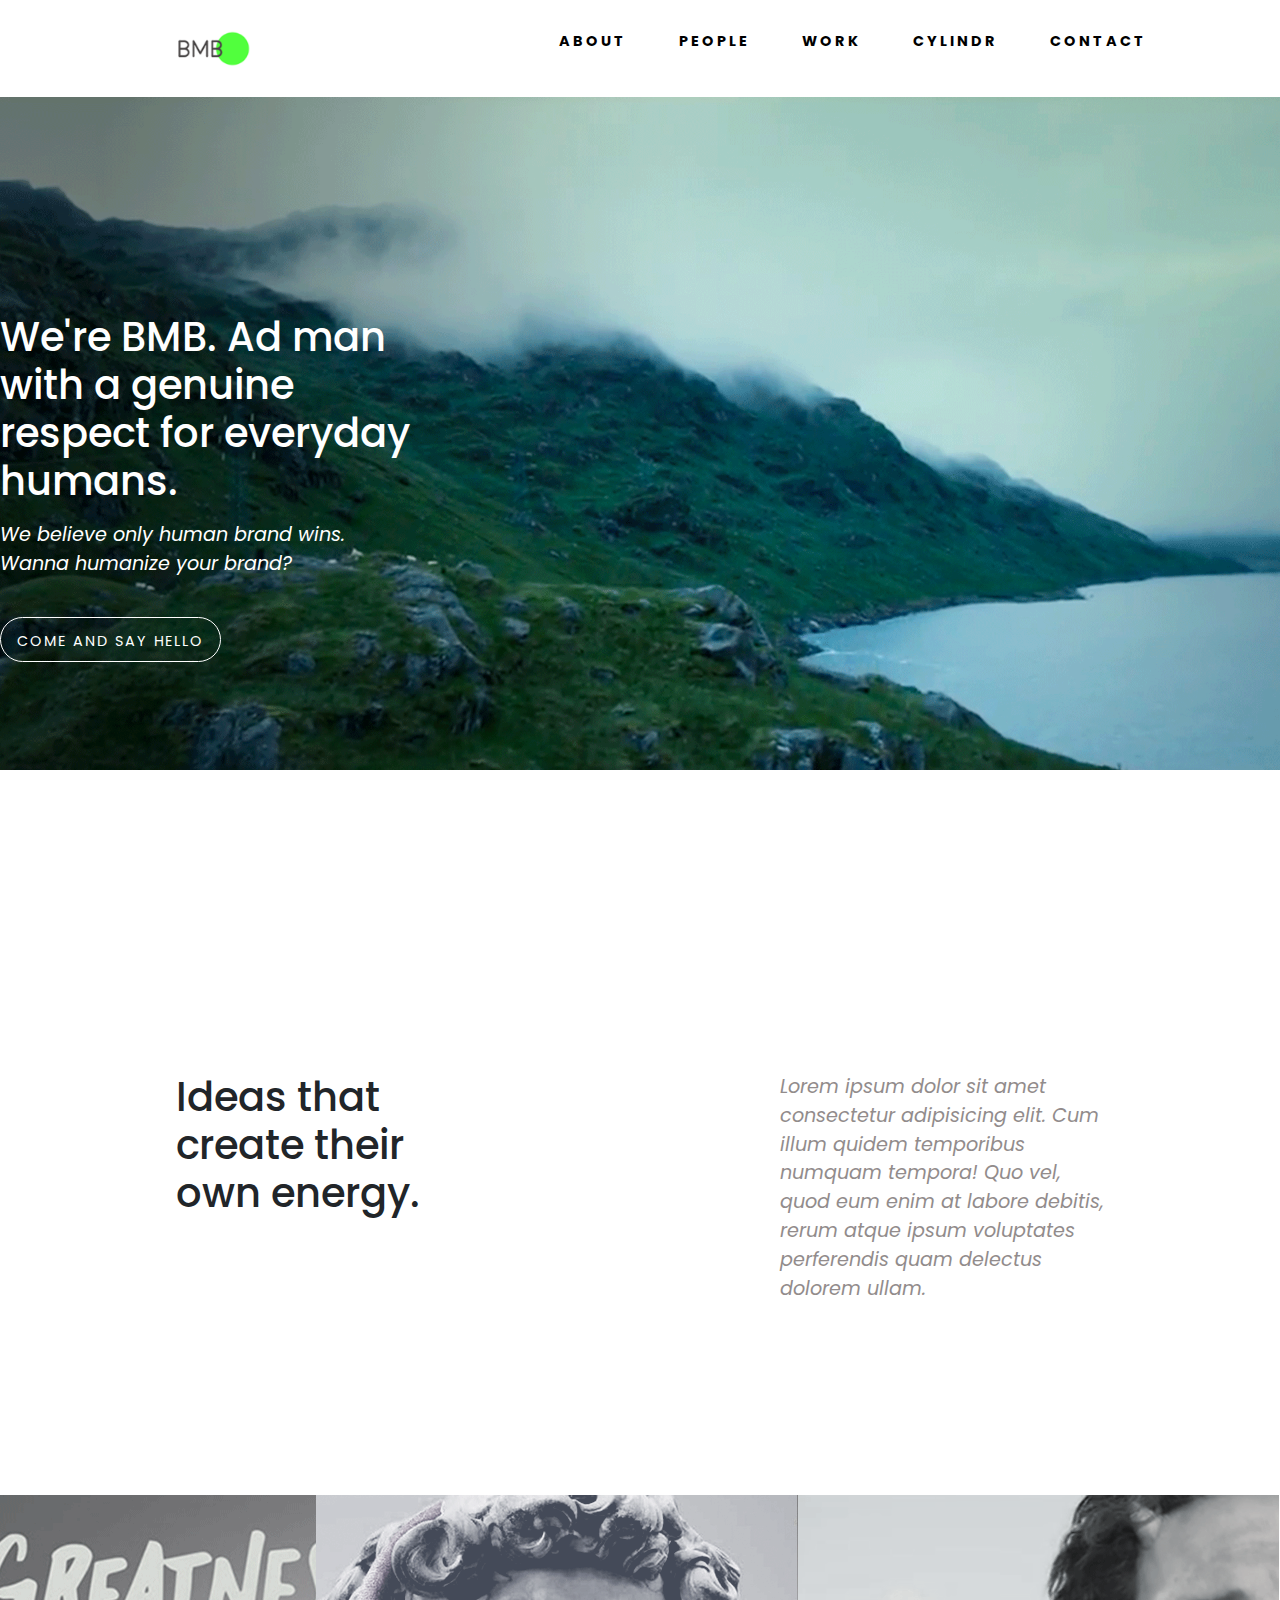
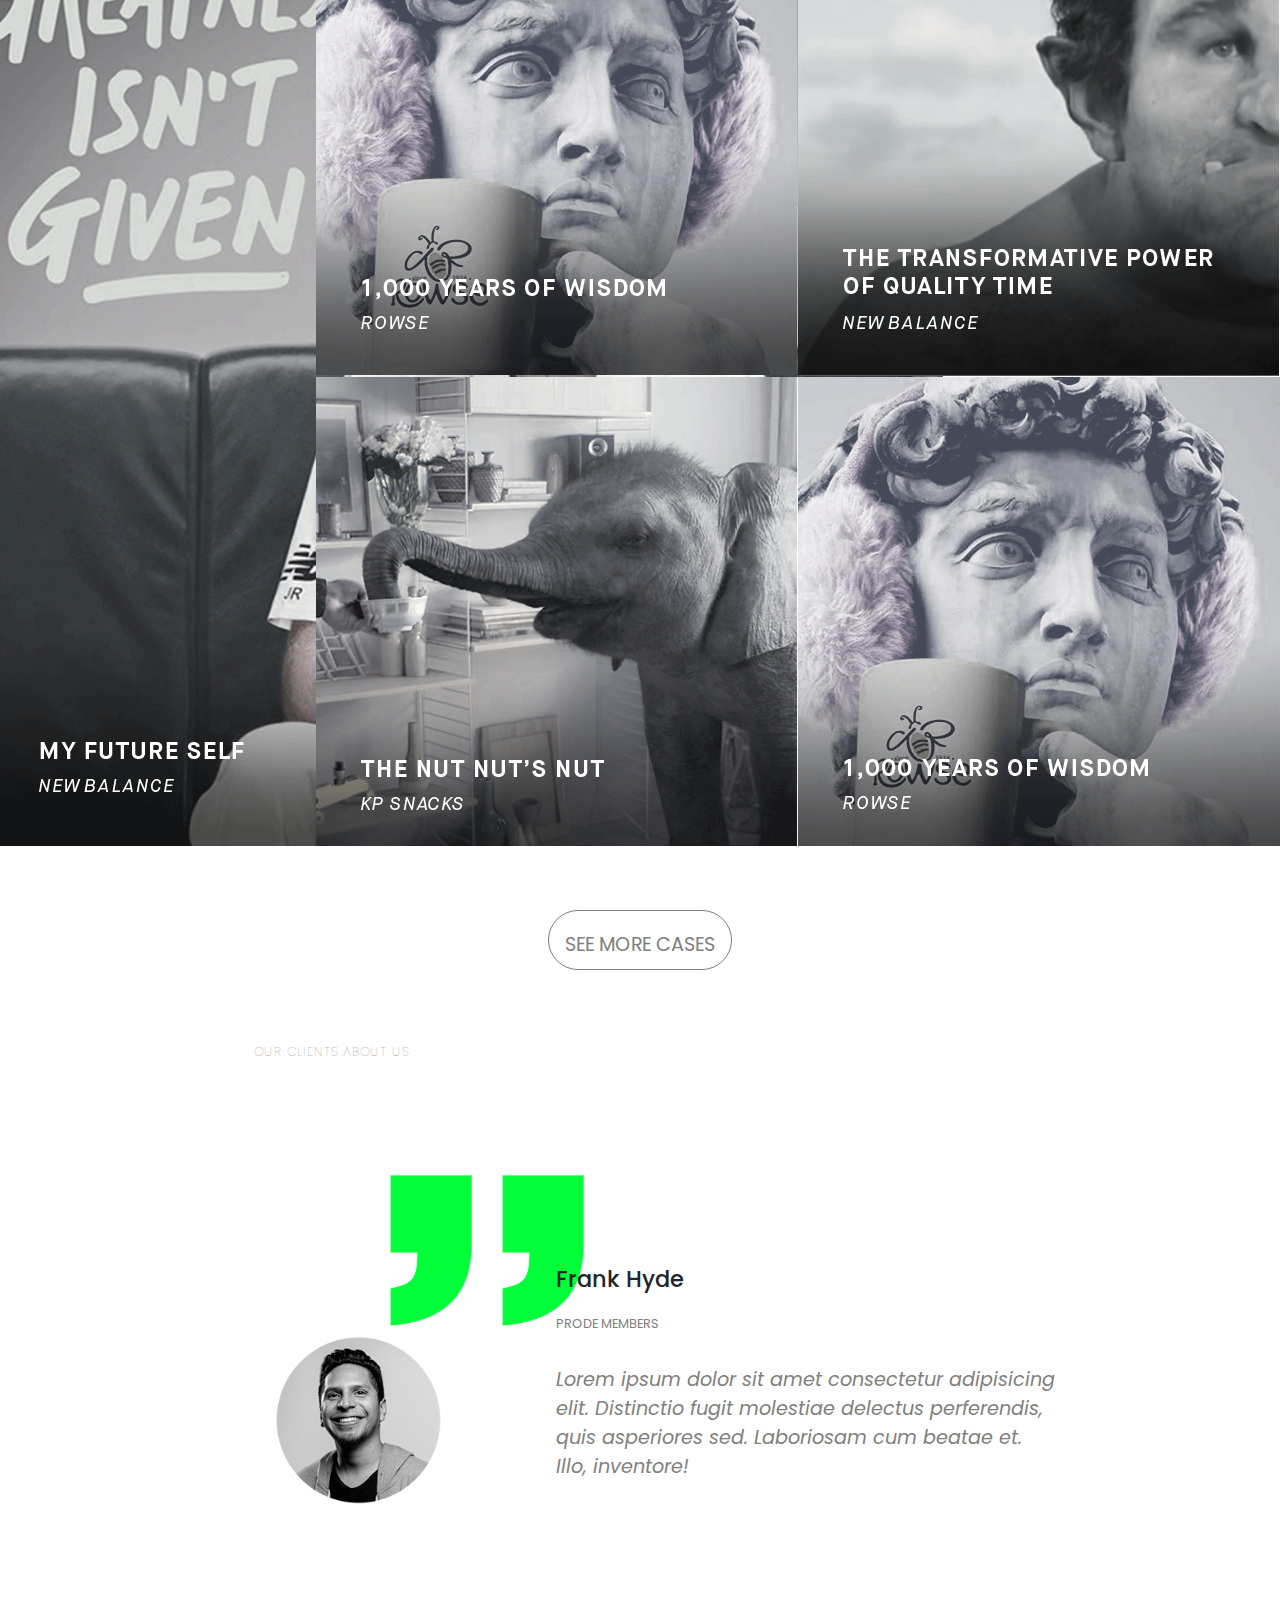
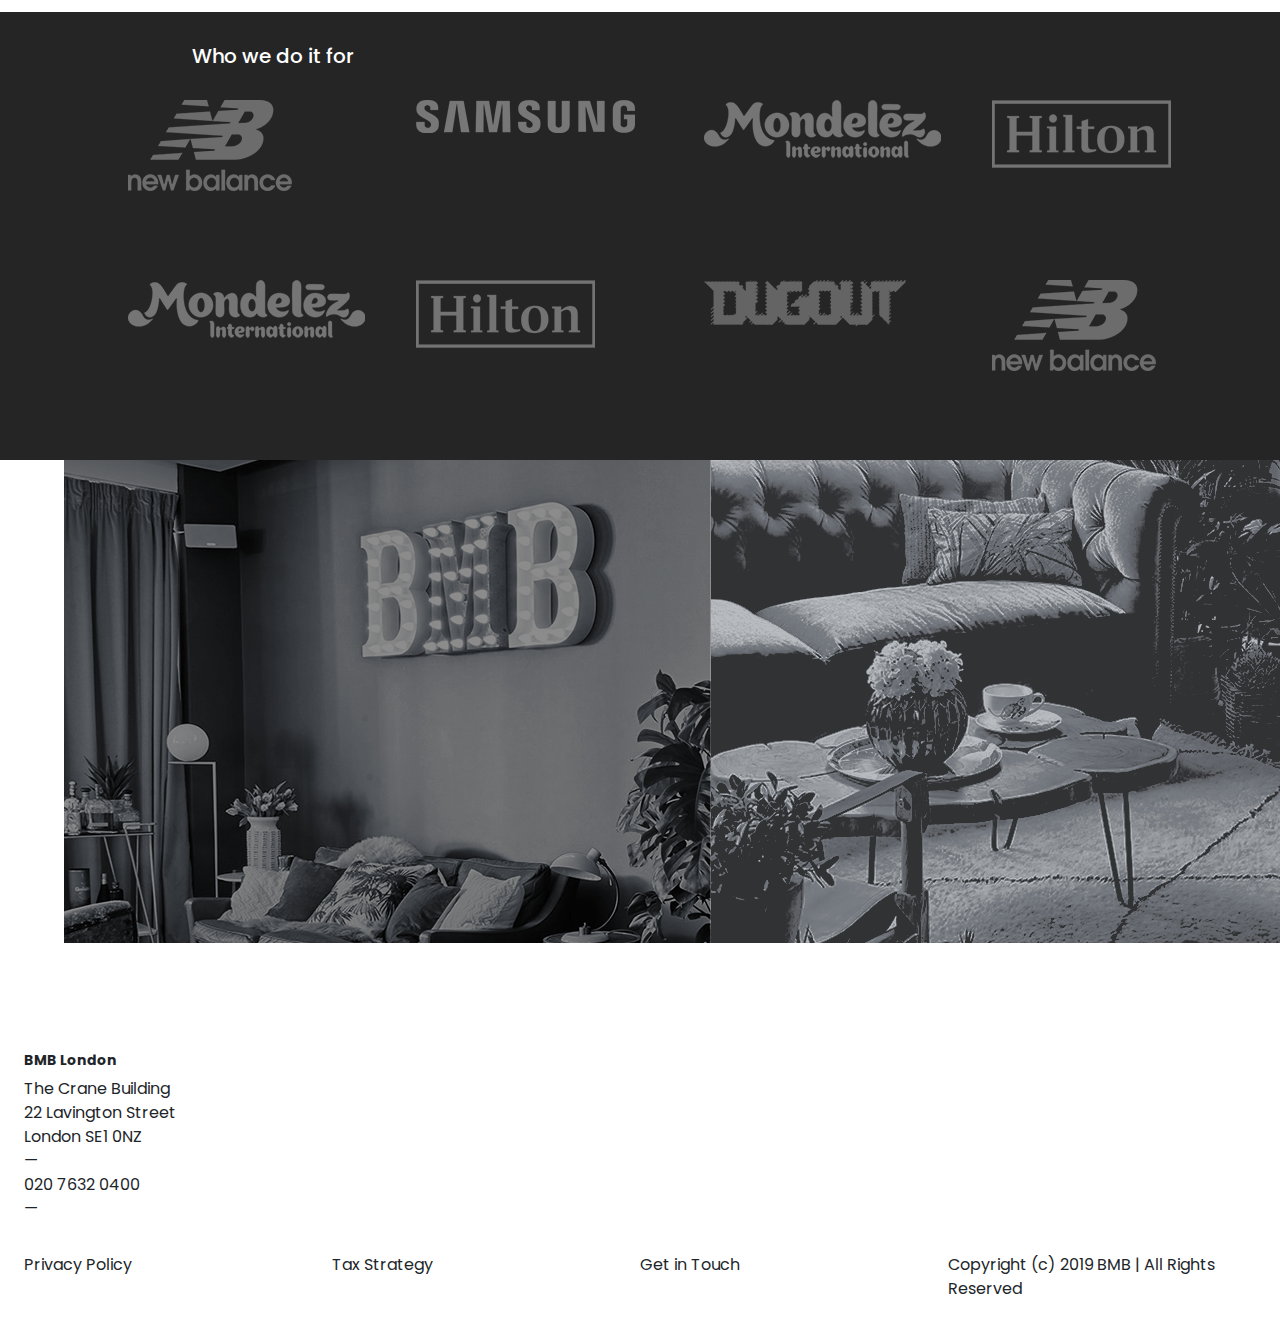
==== commit cb66bee5: "better rwd" ====
--- a/index.html
+++ b/index.html
@@ -113,13 +113,23 @@
                 <img src="photos/0011_client-newbalance.png" alt="new balance">
             </div>
         </div>
+        <div class="row-flex">
+            <div>
+                <img src="photos/Rectangle-609.png" alt="bmb">
+            </div>
+            <div>
+                <img src="photos/Rectangle-609-copy-2.png" alt="bmb">
+            </div>
+            <div>
+                <img src="photos/Rectangle-609-copy-3.png" alt="bmb">
+            </div>
+        </div>
     </section>
 
 
     <!-- Footer -->
-
-    <div class="wrapper">
-        <footer id="bmb-footer" class="footer">
+    <footer id="bmb-footer" class="footer">
+        <div class="wrapper">
             <div class="bmb-container">
                 <div class="footer__contact">
                     <h6>BMB London</h6>
@@ -143,8 +153,8 @@
                     </div>
                 </div>
             </div>
-        </footer>
-    </div>
+        </div>
+    </footer>
 
     <script src="app.js"></script>
 </body>
--- a/style.css
+++ b/style.css
@@ -138,7 +138,7 @@
     font-size: 1.5rem;
     background: none;
     padding: 8px 16px;
-    /* line-height: 100%; */
+    line-height: 100%;
     text-decoration: none;
     margin-top: 1.4rem;
     border-radius: 50px;
@@ -206,6 +206,7 @@
     grid-column: 4/5;
 }
 
+
 .cases {
     text-align: center;
     margin-bottom: 2rem;
@@ -218,20 +219,19 @@
 
 .hello2 {
     border: 1px solid grey;
-    font-size: 1.7rem;
+    font-size: 3rem;
     background: none;
-    
-    padding: 8px 12px;
-    line-height: 50%;
+    padding: 0px 16px;
+    line-height: 100%;
     text-decoration: none;
-    margin-top: 1.4rem;
+    margin-top: 4rem;
     border-radius: 50px;
 }
 
 .hello2 a {
     text-decoration: none;
     text-transform: uppercase;
-    font-size: .6em;
+    font-size: .4em;
     color: grey;
 }
 
@@ -307,11 +307,12 @@
 
     
 .bmb-container {
-    margin-top: 17rem;
+    margin-top: 37rem;
 }
 
 .footer p {
     text-decoration: none;
+    margin-bottom: 0;
 }
 
 footer h6 {
@@ -349,6 +350,14 @@
     padding: 0;
 }
 
+.row-flex {
+    display: flex;
+}
+
+.row-flex div {
+    padding: 0;
+}
+
 h5 {
     background-color: rgb(37, 37, 37);
     width: 100%;
@@ -358,6 +367,11 @@
     padding-left: 12rem;
 }
 
+#bmb-footer {
+    margin: 1.5rem;
+}
+
+/* Media Queries */
 
 @media screen and (max-width: 1024px) {
     .nav-links {
@@ -369,7 +383,9 @@
     body {
         overflow-x: hidden;
     }
-    
+    .hello {
+        
+    }
         
     .nav-links {
         position: absolute;
@@ -460,7 +476,7 @@
         display: none;
     }
     .row {
-        height: 140vh;
+        height: 180vh;
     }
     .row div {
         margin-bottom: 6rem;
@@ -487,5 +503,23 @@
         font-size: .7em;
     }
     
-    .footer
-}
+    #bmb-footer {
+        margin: 1.5rem;
+        margin-top: 20rem;
+        position: relative;
+    }
+
+    footer {
+        position: absolute;
+        top: 40rem;
+    }
+
+    .row-flex {
+        display: flex;
+        flex-direction: column;
+        
+    }
+    .row-flex div img {
+        width: 100%;
+    }
+}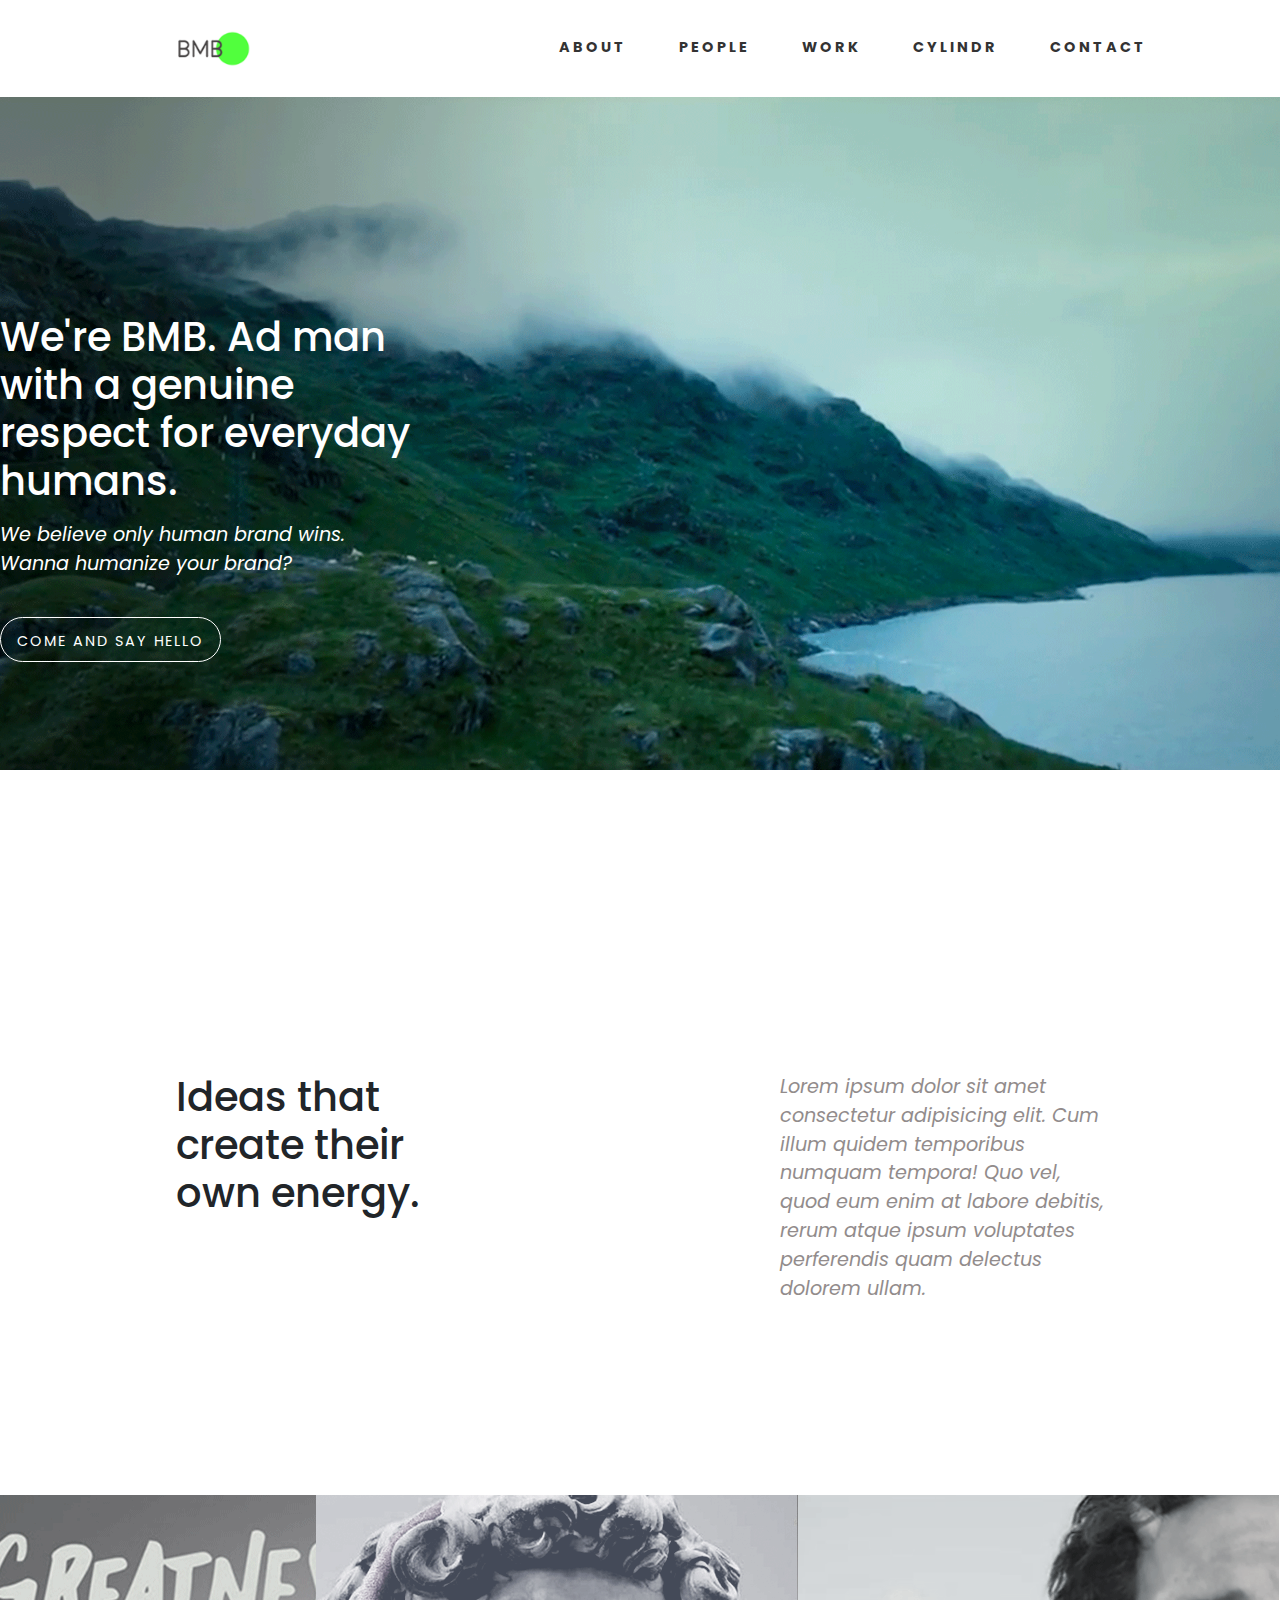
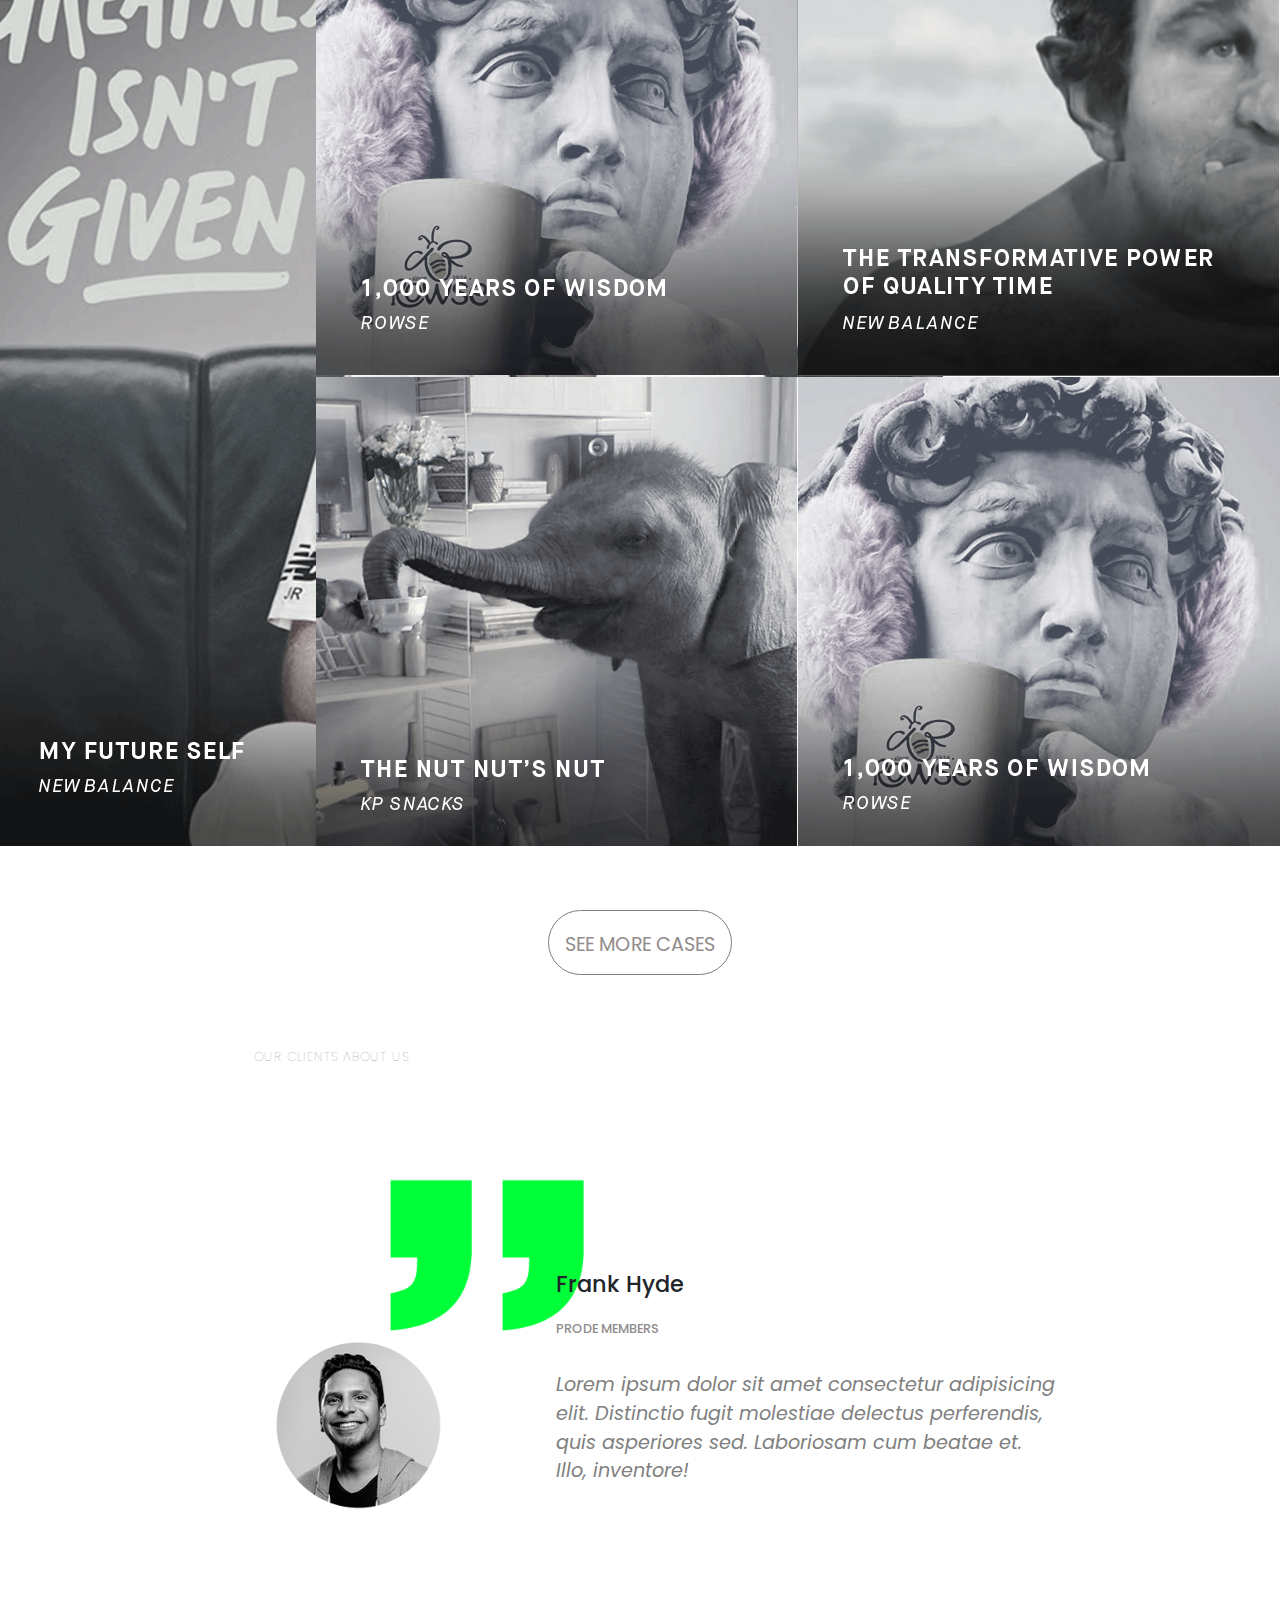
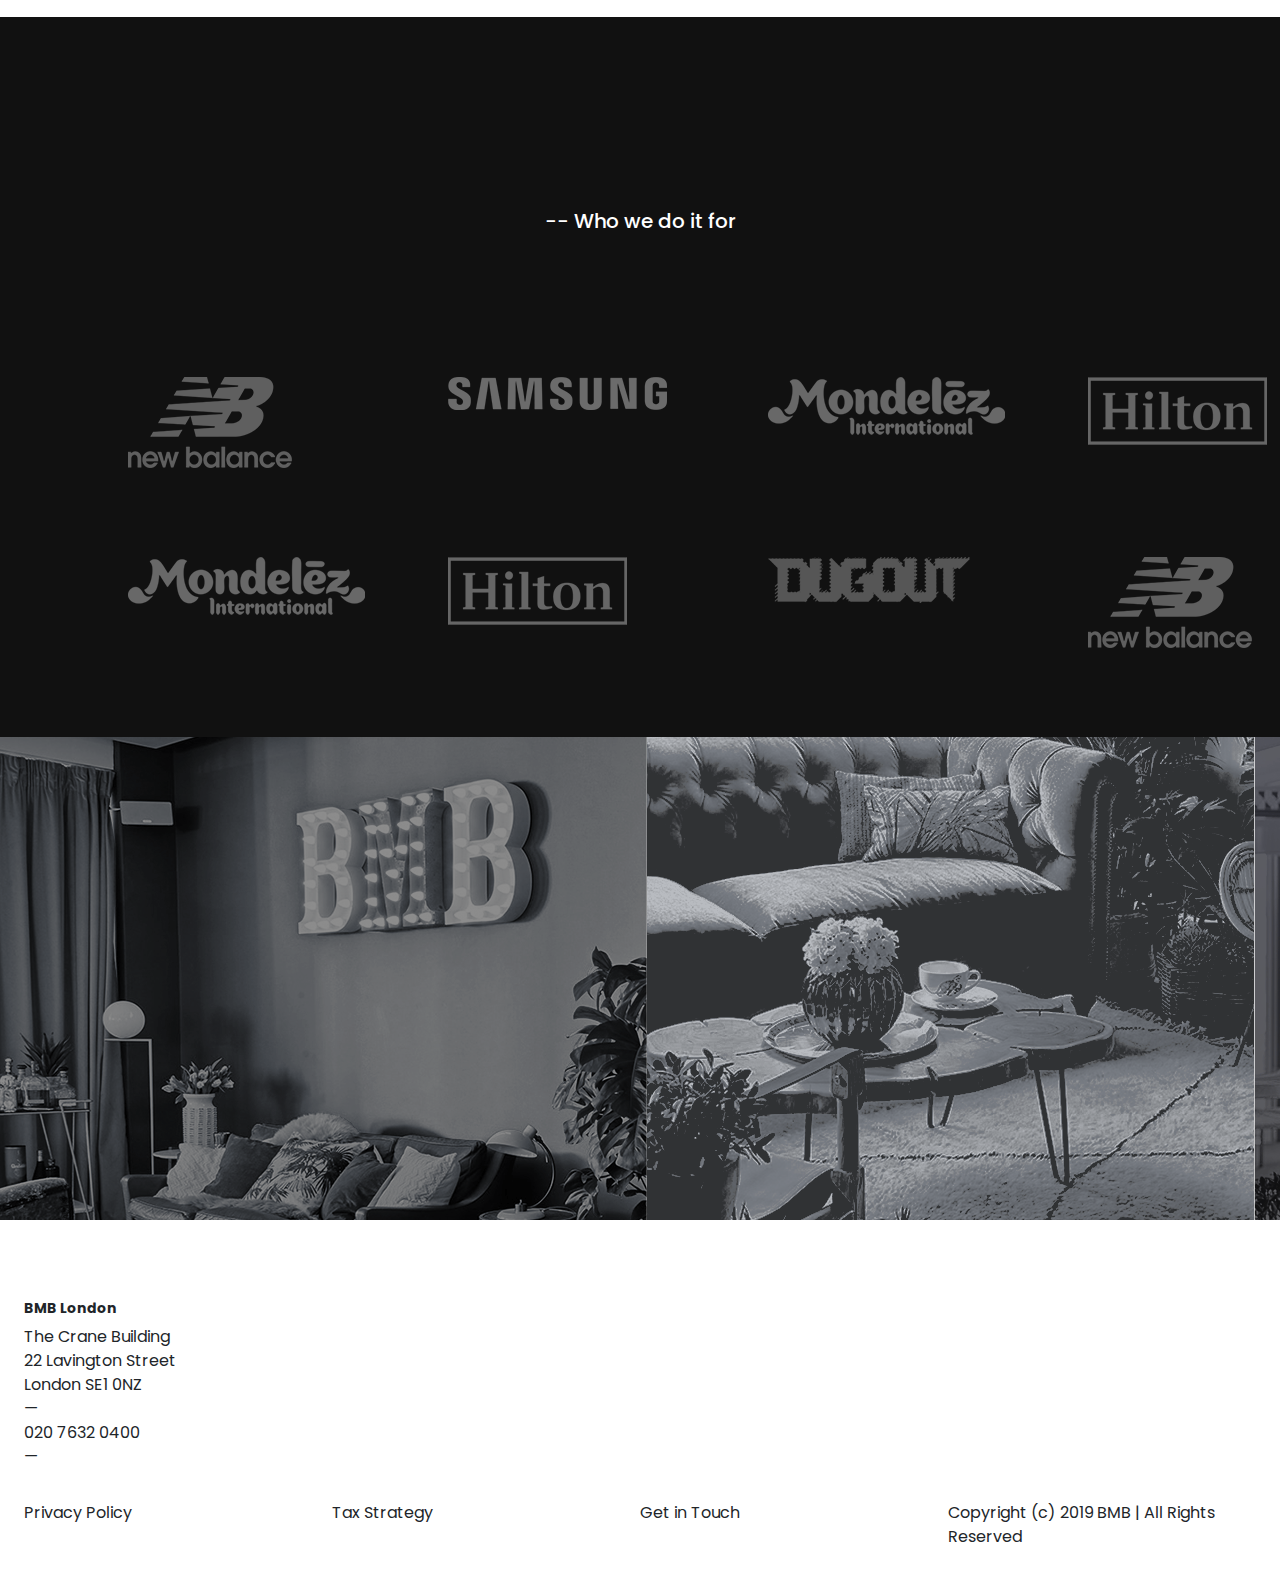
==== commit b4b615c6: "better rwd" ====
--- a/index.html
+++ b/index.html
@@ -85,8 +85,13 @@
     </div>
 
     <!-- Logo-carousel -->
-    <h5>Who we do it for</h5>
-    <section class="row">
+    
+    <section>
+        <div class="row">
+            <div class="wrapper">
+                <h5>-- Who we do it for</h5>
+            </div>
+        </div>
         <div class="row">
             <div class="col-xs-12 col-sm-6 col-lg-3">
                 <img src="photos/0011_client-newbalance.png" alt="new balance">
@@ -140,9 +145,9 @@
                     <p>020 7632 0400</p>
                     <p>—</p>
                 </div>
-                <div class="footer__nav">
-                    <div class="footer__navbar">
-                        <div class="footer__menu">
+                <div>
+                    <div>
+                        <div>
                             <ul id="menu-footer-menu" class="menu">
                                 <li>Privacy Policy</li>
                                 <li>Tax Strategy</li>
--- a/style.css
+++ b/style.css
@@ -1,3 +1,5 @@
+/* Main settings */
+
 * {
     margin: 0;
     padding: 0;
@@ -12,18 +14,21 @@
 :root {
     --main-green: #51FF3D;
     --overlay-color: rgba(0, 0, 0, 0.15);
+    --main-grey: rgb(146, 140, 140);
+    --dark-grey: rgb(17, 17, 17);
 }
 
 .wrapper {
     max-width: 1400px;
     margin: auto;
 }
+
+/* Navigation */
 
 nav {
     display: flex;
     justify-content: space-around;
     align-items: center;
-    color: #000;
     text-transform: uppercase;
 }
 
@@ -51,7 +56,8 @@
 
 .nav-links a {
     text-decoration: none;
-    color: #000;
+    color: #333;
+    margin-top: 15px;
     letter-spacing: 3px;
     font-weight: bold;
     font-size: .9rem;
@@ -65,7 +71,7 @@
 .burger div {
     width: 25px;
     height: 2px;
-    background-color: #000;
+    background-color: var(--main-grey);
     margin: 5px;
     transition: all .3s ease;
     -webkit-transition: all .3s ease;
@@ -117,7 +123,6 @@
     position: absolute;
     top: 27%;
     width: 100%;
-    
 }
 
 .banner-title {
@@ -127,7 +132,6 @@
 }
 
 #lead-banner p {
-    /* font-size: .8rem; */
     font-style: italic;
     margin-top: 1rem;
     max-width: 350px;
@@ -160,7 +164,6 @@
     color: #fff;
     text-transform: uppercase;
     font-size: .6em;
-    
 }
 
 .columns {
@@ -177,7 +180,6 @@
 }
 
 .columns .paragraph {
-    /* max-width: 320px; */
     flex: 2;
     padding: 4rem;
     margin: 7rem;
@@ -192,8 +194,6 @@
 .gallery-section .gallery {
     display: grid;
     grid-template-columns: repeat(5, 1fr);
-    /*overflow: hidden;*/
-    
 }
 
 .gallery-section .gallery a:nth-child(1) {
@@ -232,7 +232,8 @@
     text-decoration: none;
     text-transform: uppercase;
     font-size: .4em;
-    color: grey;
+    color: var(--main-grey);
+    line-height: 3;
 }
 
 /* Clients */
@@ -247,7 +248,7 @@
     position: absolute;
     top: -30px;
     left: 150px;
-    color: grey;
+    color: var(--main-grey);
     font-size: .8em;
     text-transform: uppercase;
     padding: 8px;
@@ -268,8 +269,7 @@
     top: 250px;
     left: 460px;
     text-transform: uppercase;
-    color: grey;
-    font-weight: 400;
+    color: var(--main-grey);
     font-size: .8em;
 }
 
@@ -305,9 +305,8 @@
     font-size: 1.2em;
 }
 
-    
 .bmb-container {
-    margin-top: 37rem;
+    margin-top: 5rem;
 }
 
 .footer p {
@@ -318,7 +317,6 @@
 footer h6 {
     font-weight: bold;
     font-size: 14px;
-    
 }
 
 .menu {
@@ -333,15 +331,14 @@
 
 .row {
     height: 40vh;
-    background-color: rgb(37, 37, 37);
+    background-color: var(--dark-grey);
     width: 100%;
-    color: #fff;
     padding: 0;
     margin: 0;
 }
 
 .row div {
-    padding: 0 4rem;
+    padding: 0 8rem;
 }
 
 .row h5 {
@@ -352,6 +349,7 @@
 
 .row-flex {
     display: flex;
+    justify-content: space-between;
 }
 
 .row-flex div {
@@ -359,7 +357,7 @@
 }
 
 h5 {
-    background-color: rgb(37, 37, 37);
+    background-color: var(--dark-grey);
     width: 100%;
     color: #fff;
     padding: 2rem;
@@ -383,10 +381,7 @@
     body {
         overflow-x: hidden;
     }
-    .hello {
-        
-    }
-        
+
     .nav-links {
         position: absolute;
         right: 0;
@@ -411,7 +406,6 @@
 
     .nav-links li {
         opacity: 0;
-
     }
 
     .nav-links a {
@@ -505,21 +499,38 @@
     
     #bmb-footer {
         margin: 1.5rem;
-        margin-top: 20rem;
-        position: relative;
-    }
-
-    footer {
-        position: absolute;
-        top: 40rem;
     }
 
     .row-flex {
         display: flex;
         flex-direction: column;
-        
+        align-items: 
     }
     .row-flex div img {
         width: 100%;
     }
+
+    .row-flex div {
+        margin-bottom: 1rem;
+    }
+
+    .row-flex div:nth-child(1) {
+        margin-top: 1rem;
+    }
+
+    .footer__contact,
+    .footer__contact h6 {
+        text-align: center;
+        font-size: 1.5rem;
+    }
+
+    #menu-footer-menu li {
+        text-align: center;
+    }
+
+    .menu {
+        display: flex;
+        flex-direction: column;
+        font-size: 1.5rem;
+    }
 }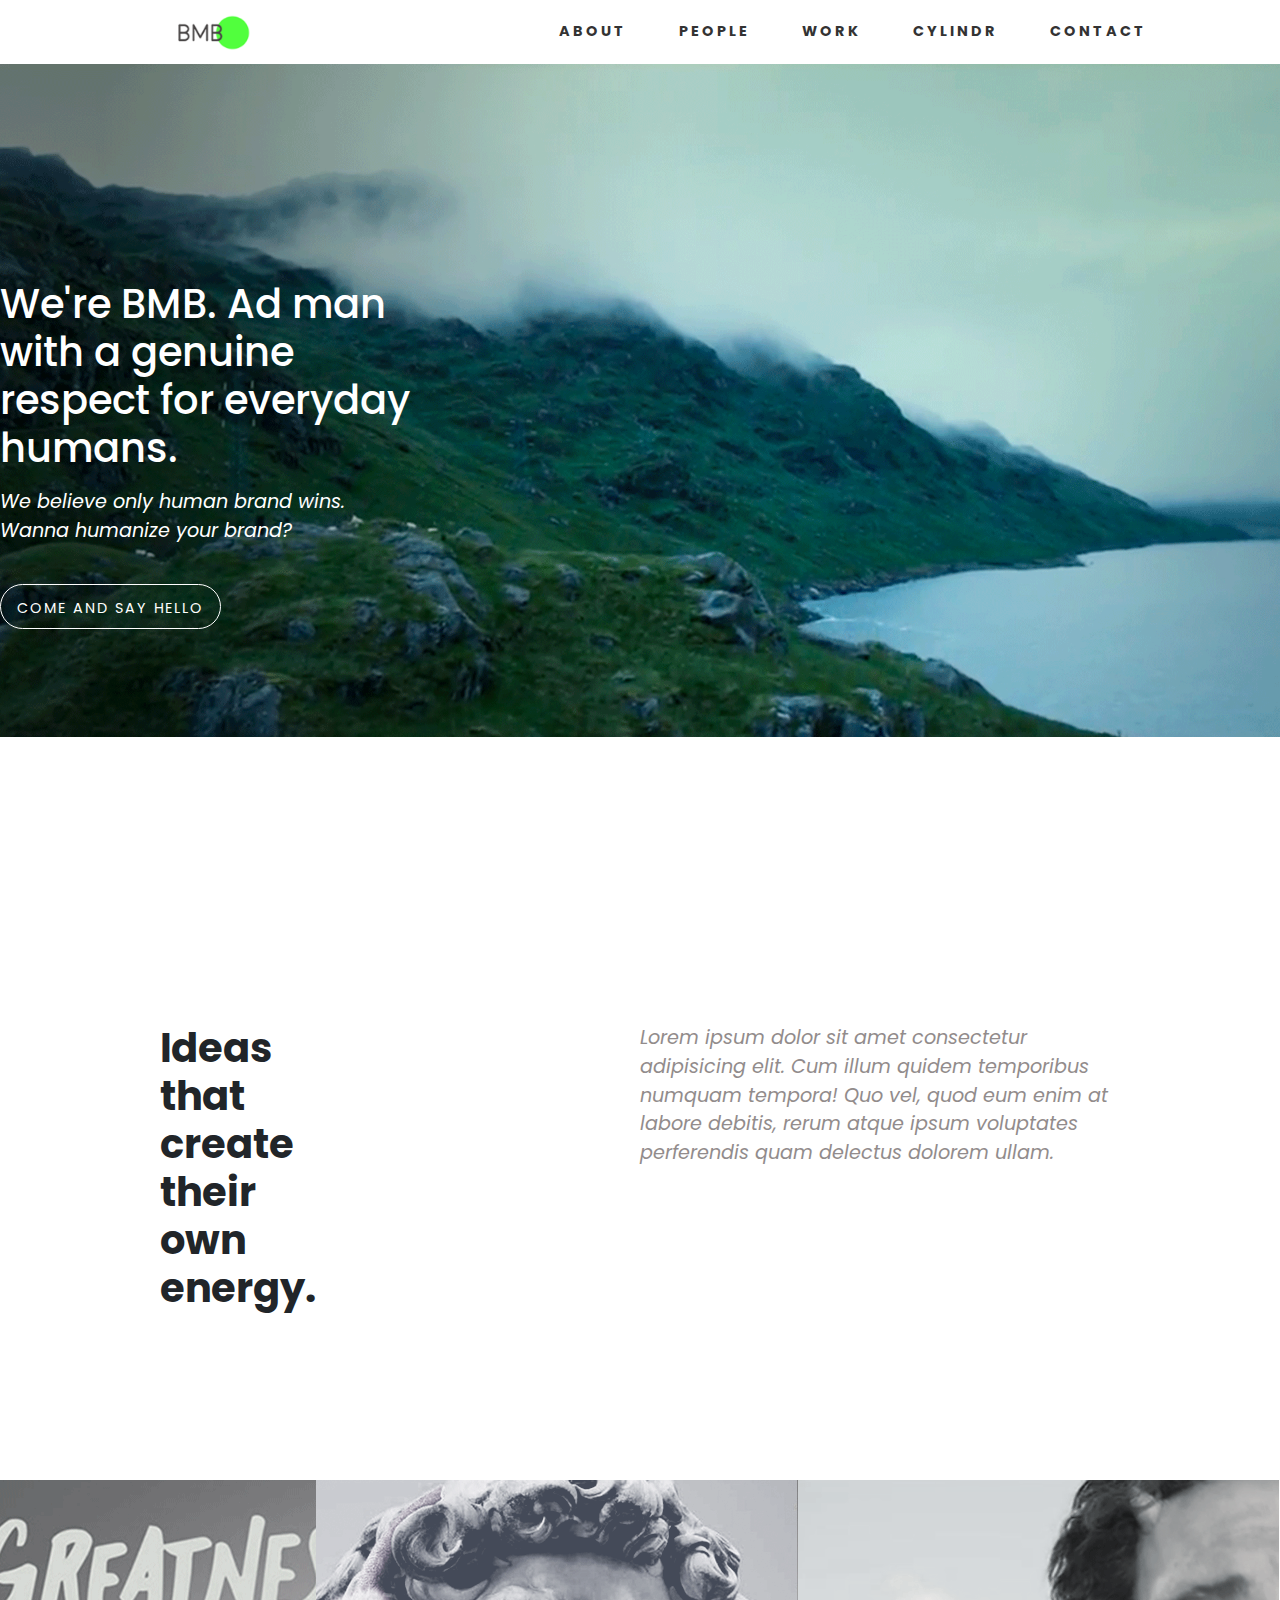
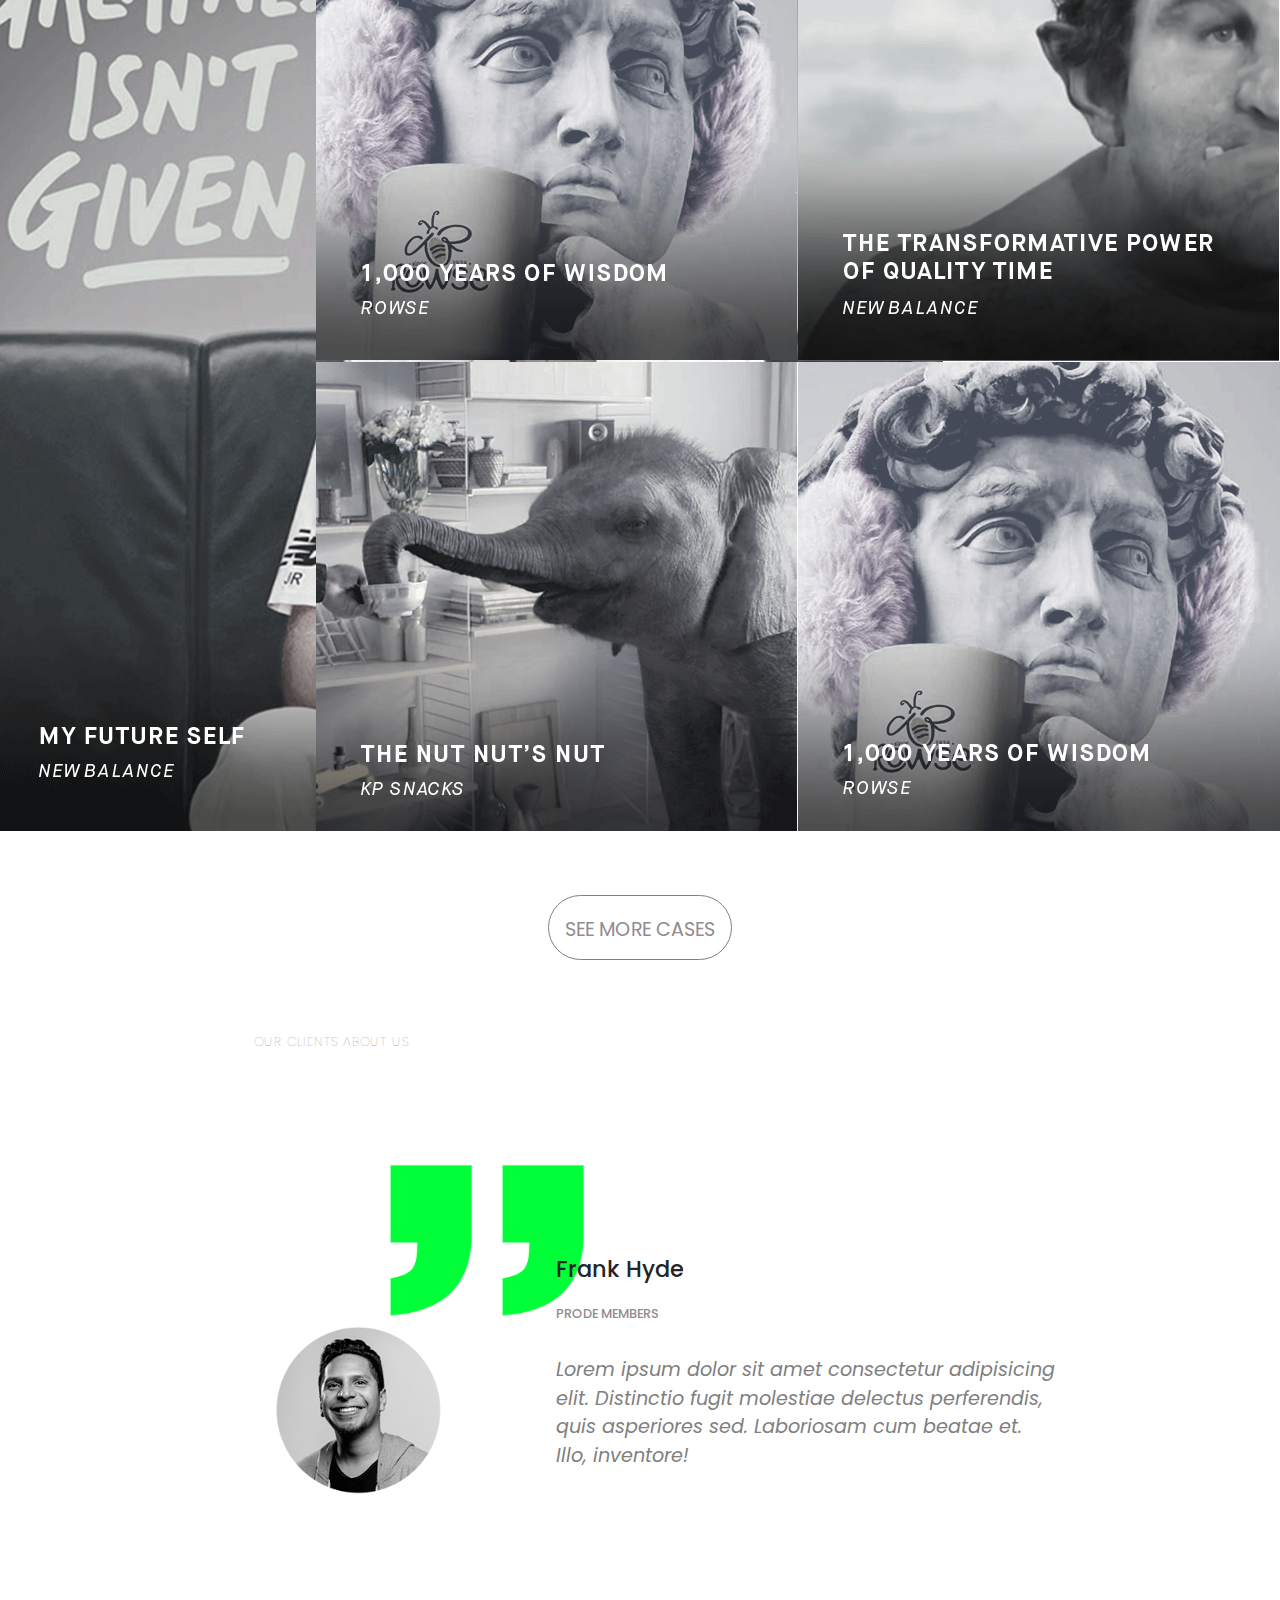
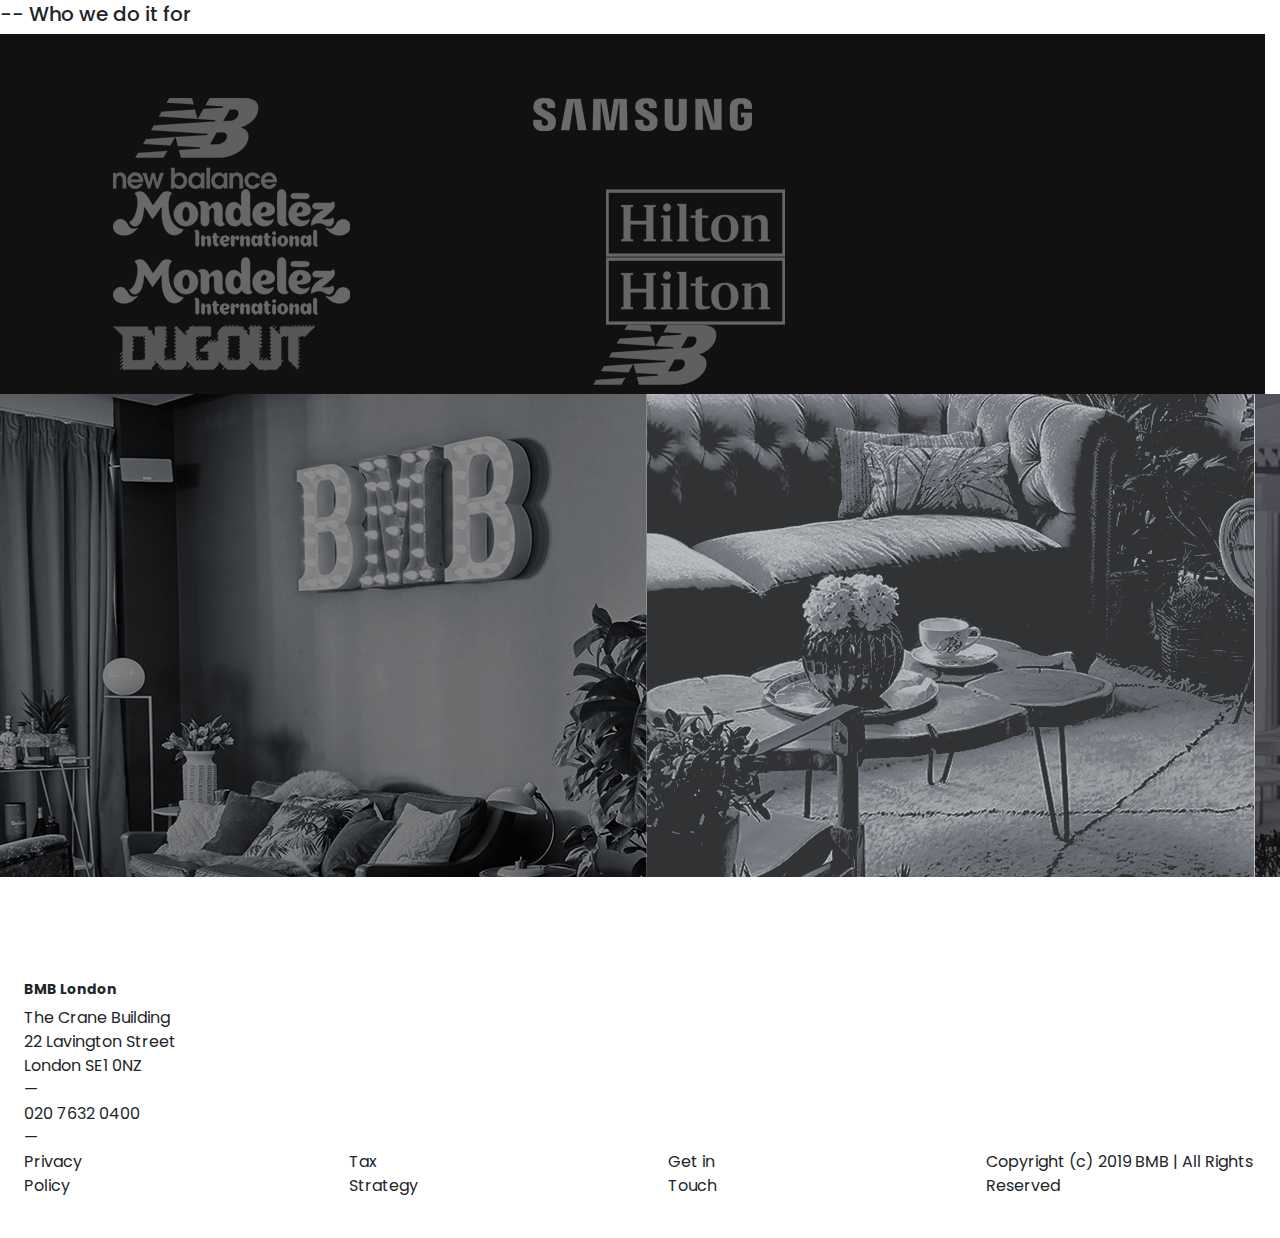
==== commit 7af4921b: "test" ====
--- a/index.html
+++ b/index.html
@@ -11,6 +11,7 @@
 </head>
 <body>
     <!-- Navigation -->
+
     <div class="wrapper">
         <nav>
             <div class="logo">
@@ -32,6 +33,7 @@
     </div>
 
     <!-- Jumbotron -->
+
     <div id="lead-banner">
         <img src="photos/main-kv.png" alt="main kv">
         <div class="banner-overlay">
@@ -47,6 +49,7 @@
     </div>
 
     <!-- Ideas -->
+
     <div class="wrapper">
         <div class="columns">
             <div class="ideas">
@@ -59,6 +62,7 @@
     </div>
 
     <!-- Gallery -->
+
     <section class="gallery-section">
         <div class="gallery">
             <a href="photos/gallery/folio5.png" class="big"><img src="photos/gallery/folio5.png" alt="1.000 years of wisdom"></a>
@@ -73,6 +77,7 @@
     </div>
 
     <!-- Clients -->
+
     <div class="wrapper">
         <div class="clients">
             <h2>Our clients about us</h2>
@@ -84,55 +89,32 @@
         </div>
     </div>
 
-    <!-- Logo-carousel -->
+    <!-- Logo -->
     
     <section>
-        <div class="row">
-            <div class="wrapper">
-                <h5>-- Who we do it for</h5>
-            </div>
+        <div>
+            <h5>-- Who we do it for</h5>
         </div>
         <div class="row">
-            <div class="col-xs-12 col-sm-6 col-lg-3">
-                <img src="photos/0011_client-newbalance.png" alt="new balance">
-            </div>
-            <div class="col-xs-12 col-sm-6 col-lg-3">
-                <img src="photos/0062_client-samsung.png" alt="samsung">
-            </div>
-            <div class="col-xs-12 col-sm-6 col-lg-3">
-                <img src="photos/0064_client-mondelez.png" alt="mondelez">
-            </div>
-            <div class="col-xs-12 col-sm-6 col-lg-3">
-                <img src="photos/0069_client-hilton.png" alt="hilton">
-            </div>
-            <div class="col-xs-12 col-sm-6 col-lg-3">
-                    <img src="photos/0064_client-mondelez.png" alt="mondelez">
-            </div>
-            <div class="col-xs-12 col-sm-6 col-lg-3">
-                <img src="photos/0069_client-hilton.png" alt="hilton">
-            </div>
-            <div class="col-xs-12 col-sm-6 col-lg-3">
-                <img src="photos/0070_client-dugout.png" alt="dugout">
-            </div>
-            <div class="col-xs-12 col-sm-6 col-lg-3">
-                <img src="photos/0011_client-newbalance.png" alt="new balance">
-            </div>
+            <div><img src="photos/0011_client-newbalance.png" alt="new balance"></div>
+            <div><img src="photos/0062_client-samsung.png" alt="samsung"></div>
+            <div><img src="photos/0064_client-mondelez.png" alt="mondelez"></div>
+            <div><img src="photos/0069_client-hilton.png" alt="hilton"></div>
+            <div><img src="photos/0064_client-mondelez.png" alt="mondelez"></div>
+            <div><img src="photos/0069_client-hilton.png" alt="hilton"></div>
+            <div><img src="photos/0070_client-dugout.png" alt="dugout"></div>
+            <div><img src="photos/0011_client-newbalance.png" alt="new balance"></div>
         </div>
         <div class="row-flex">
-            <div>
-                <img src="photos/Rectangle-609.png" alt="bmb">
-            </div>
-            <div>
-                <img src="photos/Rectangle-609-copy-2.png" alt="bmb">
-            </div>
-            <div>
-                <img src="photos/Rectangle-609-copy-3.png" alt="bmb">
-            </div>
+            <div><img src="photos/Rectangle-609.png" alt="bmb"></div>
+            <div><img src="photos/Rectangle-609-copy-2.png" alt="bmb"></div>
+            <div><img src="photos/Rectangle-609-copy-3.png" alt="bmb"></div>
         </div>
     </section>
 
 
     <!-- Footer -->
+    
     <footer id="bmb-footer" class="footer">
         <div class="wrapper">
             <div class="bmb-container">
@@ -149,10 +131,10 @@
                     <div>
                         <div>
                             <ul id="menu-footer-menu" class="menu">
-                                <li>Privacy Policy</li>
-                                <li>Tax Strategy</li>
-                                <li>Get in Touch</li>
-                                <li>Copyright (c) 2019 BMB | All Rights Reserved</li>
+                                <li class="underline mr">Privacy Policy</li>
+                                <li class="underline mr">Tax Strategy</li>
+                                <li class="underline mr">Get in Touch</li>
+                                <li class="underline">Copyright (c) 2019 BMB | All Rights Reserved</li>
                             </ul>
                         </div>                
                     </div>
--- a/style.css
+++ b/style.css
@@ -30,6 +30,7 @@
     justify-content: space-around;
     align-items: center;
     text-transform: uppercase;
+    height: 4rem;
 }
 
 .logo {
@@ -95,7 +96,7 @@
     width: 100%;
     transform: scaleX(0);
     height: 7px;
-    bottom: -7px;
+    bottom: -2px;
     left: 0;
     background-color: var(--main-green);
     transform-origin: bottom right;
@@ -105,6 +106,10 @@
 .underline:hover::before {
     transform: scaleX(1);
     transform-origin: bottom left;
+}
+
+.underline:hover {
+    cursor: pointer;
 }
 
 /* Jumbotron */
@@ -171,18 +176,17 @@
 }
 
 .columns .ideas {
-    font-weight: 700;
-    max-width: 380px;
-    flex: 2;
-    padding: 4rem;
-    margin: 7rem;
+    max-width: 360px;
+    margin: 10rem;
     font-size: 1.2rem;
 }
 
+.columns .ideas h1 {
+    font-weight: bold;
+}
+
 .columns .paragraph {
-    flex: 2;
-    padding: 4rem;
-    margin: 7rem;
+    margin: 10rem;
     font-style: italic;
     color: rgb(146, 140, 140);
     font-size: .9em;
@@ -191,6 +195,7 @@
 }
 
 /* Gallery */
+
 .gallery-section .gallery {
     display: grid;
     grid-template-columns: repeat(5, 1fr);
@@ -309,32 +314,13 @@
     margin-top: 5rem;
 }
 
-.footer p {
-    text-decoration: none;
-    margin-bottom: 0;
-}
-
-footer h6 {
-    font-weight: bold;
-    font-size: 14px;
-}
-
-.menu {
-    display: grid;
-    grid-template-columns: repeat(4, 1fr);
-}
-
-.menu li{
-    list-style: none;
-    margin-top: 2rem;
-}
+/* Logo */
 
 .row {
     height: 40vh;
     background-color: var(--dark-grey);
     width: 100%;
-    padding: 0;
-    margin: 0;
+    padding-top: 4rem;
 }
 
 .row div {
@@ -342,9 +328,12 @@
 }
 
 .row h5 {
-    margin-top: 3rem;
-    margin-bottom: 0;
+    color: var(--main-grey);
     padding: 0;
+    background-color: var(--dark-grey);
+    width: 100%;
+    color: #fff;
+    text-align: center;
 }
 
 .row-flex {
@@ -356,17 +345,39 @@
     padding: 0;
 }
 
-h5 {
-    background-color: var(--dark-grey);
-    width: 100%;
-    color: #fff;
-    padding: 2rem;
-    margin: 0;
-    padding-left: 12rem;
-}
+/* Footer */
+
+.footer p {
+    text-decoration: none;
+    margin-bottom: 0;
+}
+
+footer h6 {
+    font-weight: bold;
+    font-size: 14px;
+}
+
+.menu {
+    display: grid;
+    grid-template-columns: repeat(4, 1fr);
+}
+
+.menu li{
+    list-style: none;
+}
+
 
 #bmb-footer {
     margin: 1.5rem;
+    display: flex;
+}
+
+.mr {
+    margin-right: 15rem;
+}
+
+#menu-footer-menu {
+    display: flex;
 }
 
 /* Media Queries */
@@ -374,6 +385,11 @@
 @media screen and (max-width: 1024px) {
     .nav-links {
         width: 60%;
+    }
+
+    .mr {
+        margin-right: 0;
+        cursor: auto;
     }
 }
 
@@ -386,7 +402,7 @@
         position: absolute;
         right: 0;
         height: 50vh;
-        top: 9vh;
+        top: 7vh;
         background-color: #fff;
         flex-direction: column;
         align-items: center;
@@ -479,10 +495,16 @@
         display: flex;
         flex-direction: column;
     }
-    .columns .ideas,
+    .columns .ideas {
+        min-width: 400px;
+        margin: 11rem 2rem 3rem;;
+    }
+
     .columns .paragraph {
         min-width: 400px;
-    }
+        margin: 0 2rem 3rem;
+    }
+
     #lead-banner {
         height: 30vh;
     }
@@ -533,4 +555,27 @@
         flex-direction: column;
         font-size: 1.5rem;
     }
+
+    .mr:hover {
+        margin-right: 0;
+        cursor: auto;
+    }
+
+    .clients {
+        display: none;
+    }
+
+    .banner-overlay {
+        padding: 2rem;
+        top: 0%;
+    }
+
+    .banner-title {
+        font-size: 1.6rem;
+    }
+
+    .banner-title .hello a {
+        font-size: .8rem;
+    }
+
 }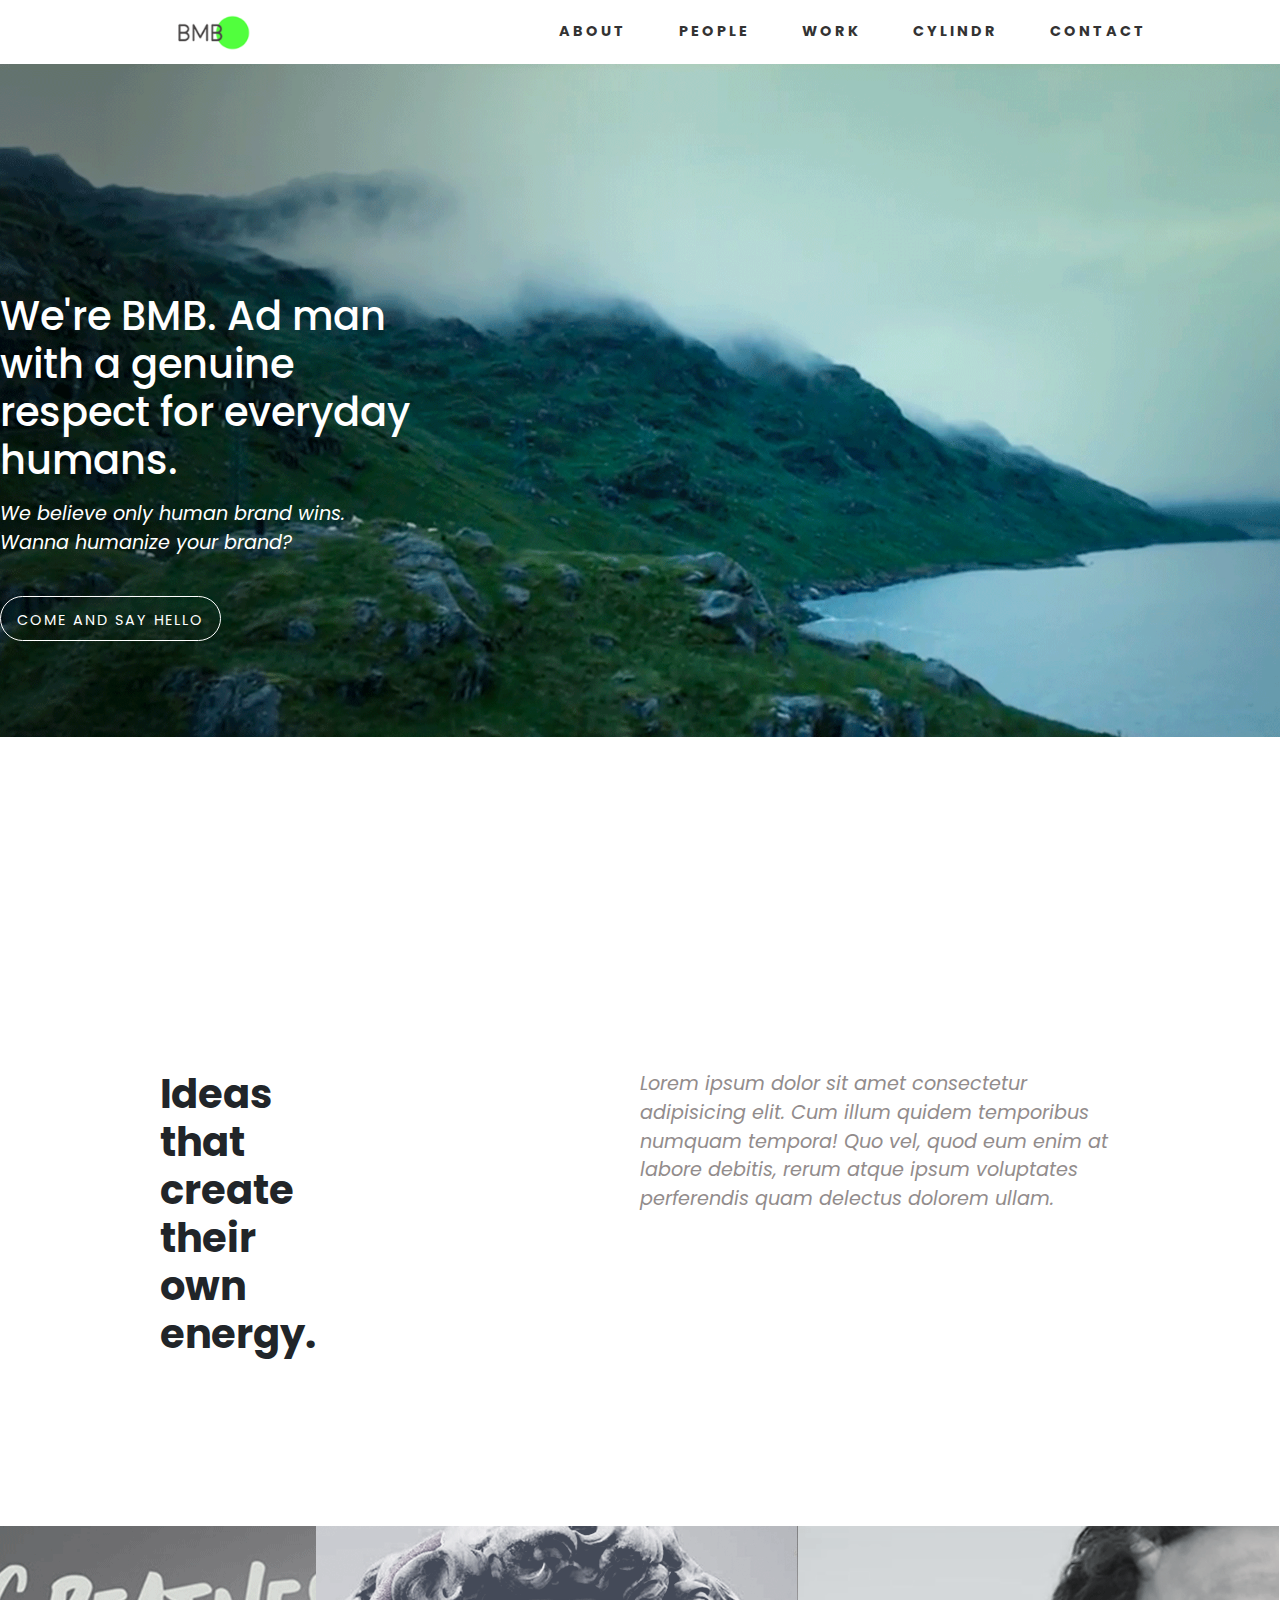
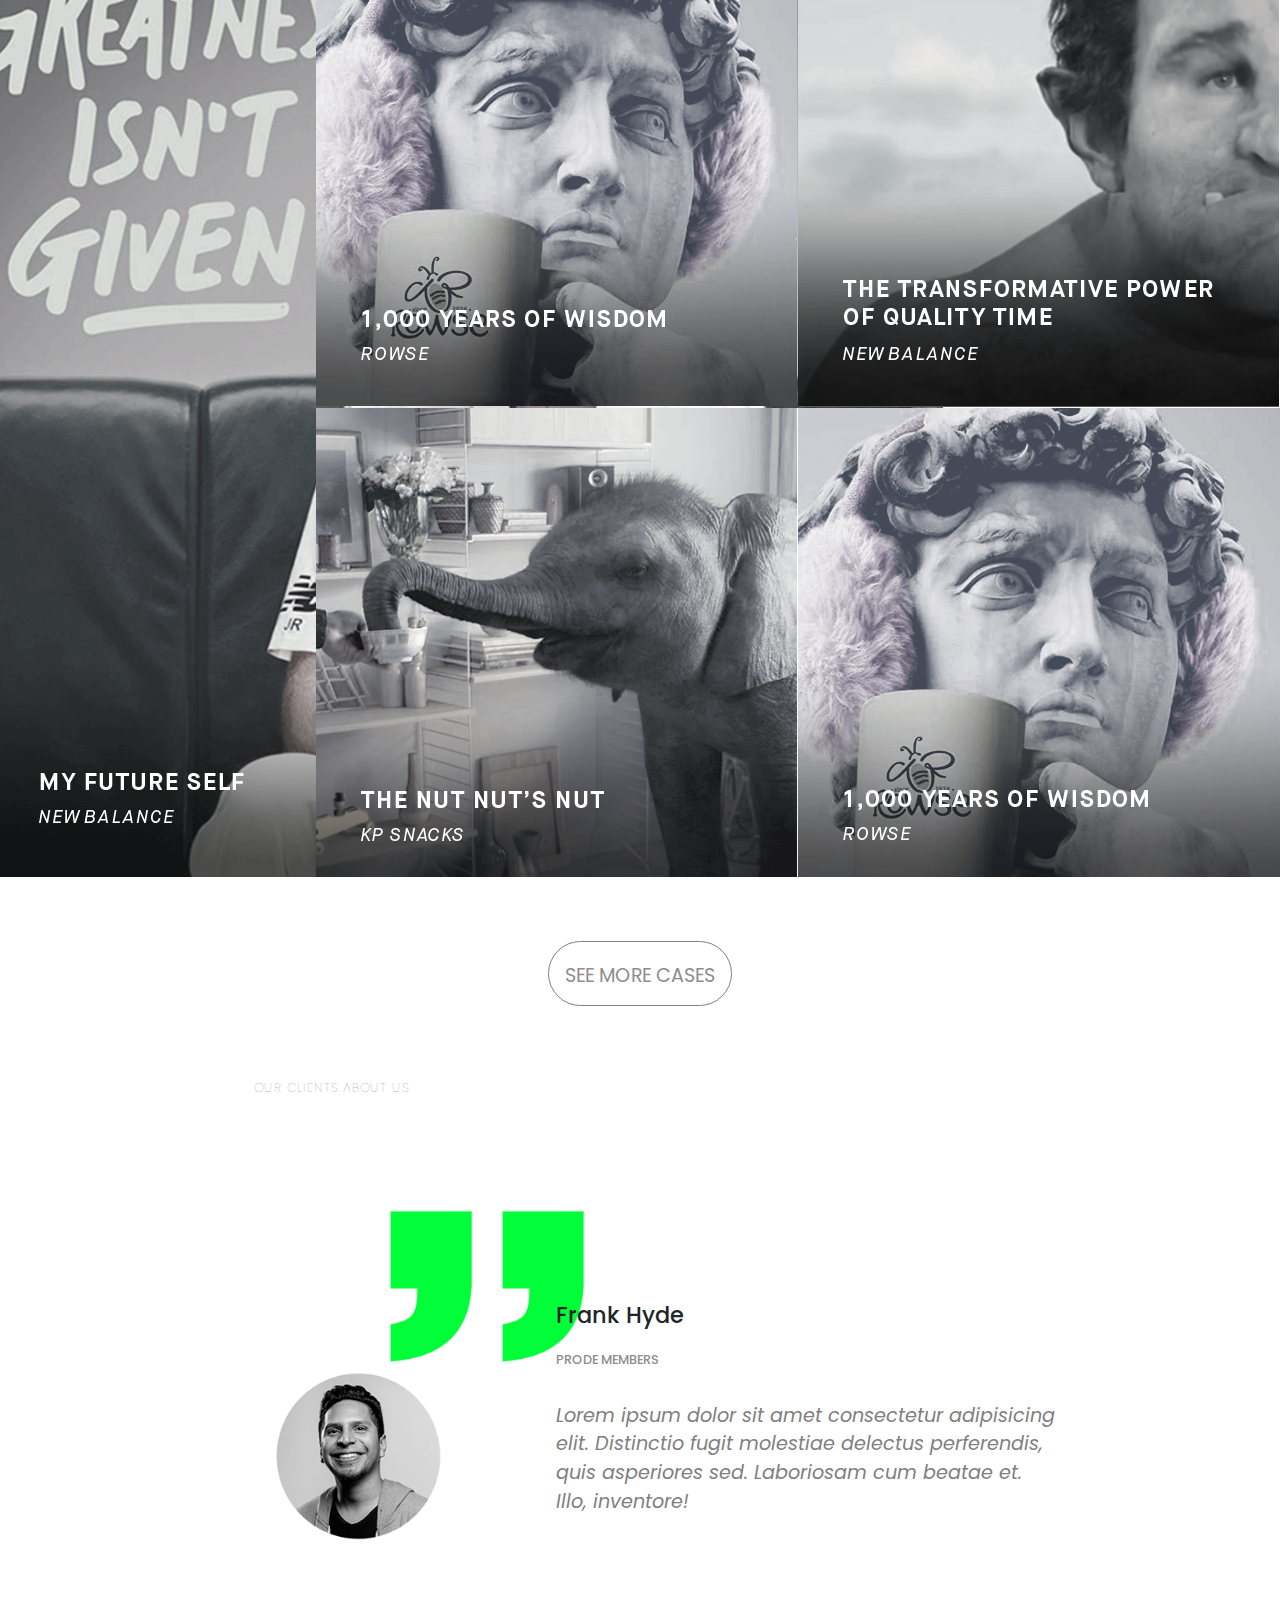
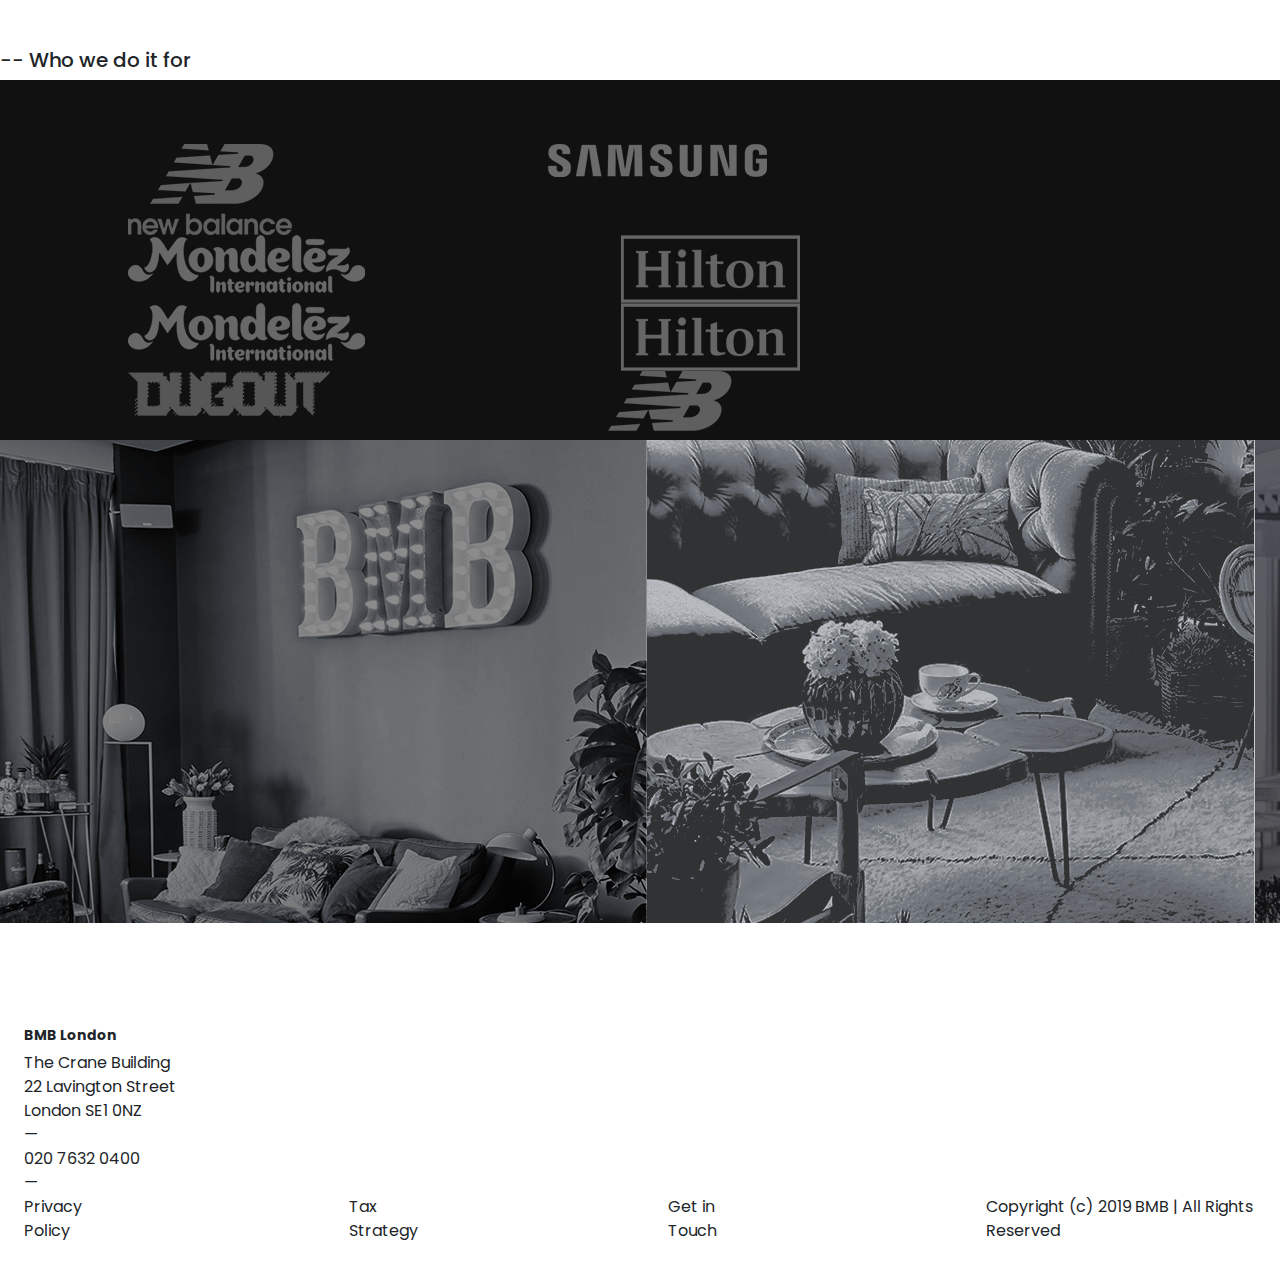
==== commit 0b667d2c: "end" ====
--- a/index.html
+++ b/index.html
@@ -7,12 +7,11 @@
     <link href="https://fonts.googleapis.com/css?family=Poppins&display=swap" rel="stylesheet">
     <link rel="stylesheet" href="https://stackpath.bootstrapcdn.com/bootstrap/4.3.1/css/bootstrap.min.css" integrity="sha384-ggOyR0iXCbMQv3Xipma34MD+dH/1fQ784/j6cY/iJTQUOhcWr7x9JvoRxT2MZw1T" crossorigin="anonymous">
     <link rel="stylesheet" href="style.css">
-    <title>Document</title>
+    <title>Strona konkursowa</title>
 </head>
 <body>
     <!-- Navigation -->
 
-    <div class="wrapper">
         <nav>
             <div class="logo">
                 <img src="logo.png" alt="logo">
@@ -30,7 +29,6 @@
                 <div class="line3"></div>
             </div>
         </nav>
-    </div>
 
     <!-- Jumbotron -->
 
--- a/style.css
+++ b/style.css
@@ -26,6 +26,12 @@
 /* Navigation */
 
 nav {
+    position: sticky;
+    top: 0;
+    left: 0;
+    right: 0;
+    z-index: 9999;
+    background-color: #fff;
     display: flex;
     justify-content: space-around;
     align-items: center;
@@ -119,7 +125,7 @@
 }
 
 #lead-banner {
-    height: 88.9vh;
+    height: 94vh;
     overflow: hidden;
     position: relative;
 }
@@ -142,25 +148,23 @@
     max-width: 350px;
 }
 
-.hello {
-    border: 1px solid #fff;
-    font-size: 1.5rem;
+.hello,
+.hello2 {
+
     background: none;
-    padding: 8px 16px;
+
     line-height: 100%;
     text-decoration: none;
+    border-radius: 50px;
+}
+
+.hello {
+    font-size: 1.5rem;
+    padding: 8px 16px;
+    border: 1px solid #fff;
     margin-top: 1.4rem;
-    border-radius: 50px;
-    -webkit-border-radius: 50px;
-    -moz-border-radius: 50px;
-    -ms-border-radius: 50px;
-    -o-border-radius: 50px;
     letter-spacing: 2px;
     transition: .8s;
-    -webkit-transition: .8s;
-    -moz-transition: .8s;
-    -ms-transition: .8s;
-    -o-transition: .8s;
     cursor: pointer;
 }
 
@@ -170,6 +174,22 @@
     text-transform: uppercase;
     font-size: .6em;
 }
+
+.hello2 {
+    font-size: 3rem;
+    border: 1px solid grey;
+    margin-top: 4rem;
+}
+
+.hello2 a {
+    text-decoration: none;
+    text-transform: uppercase;
+    font-size: .4em;
+    color: var(--main-grey);
+    line-height: 3;
+    padding: 8px 16px;
+}
+
 
 .columns {
     display: flex;
@@ -222,25 +242,6 @@
     -o-transition: .6s;
 }
 
-.hello2 {
-    border: 1px solid grey;
-    font-size: 3rem;
-    background: none;
-    padding: 0px 16px;
-    line-height: 100%;
-    text-decoration: none;
-    margin-top: 4rem;
-    border-radius: 50px;
-}
-
-.hello2 a {
-    text-decoration: none;
-    text-transform: uppercase;
-    font-size: .4em;
-    color: var(--main-grey);
-    line-height: 3;
-}
-
 /* Clients */
 
 .clients {
@@ -321,6 +322,7 @@
     background-color: var(--dark-grey);
     width: 100%;
     padding-top: 4rem;
+    margin: 0;
 }
 
 .row div {
@@ -344,6 +346,7 @@
 .row-flex div {
     padding: 0;
 }
+
 
 /* Footer */
 
